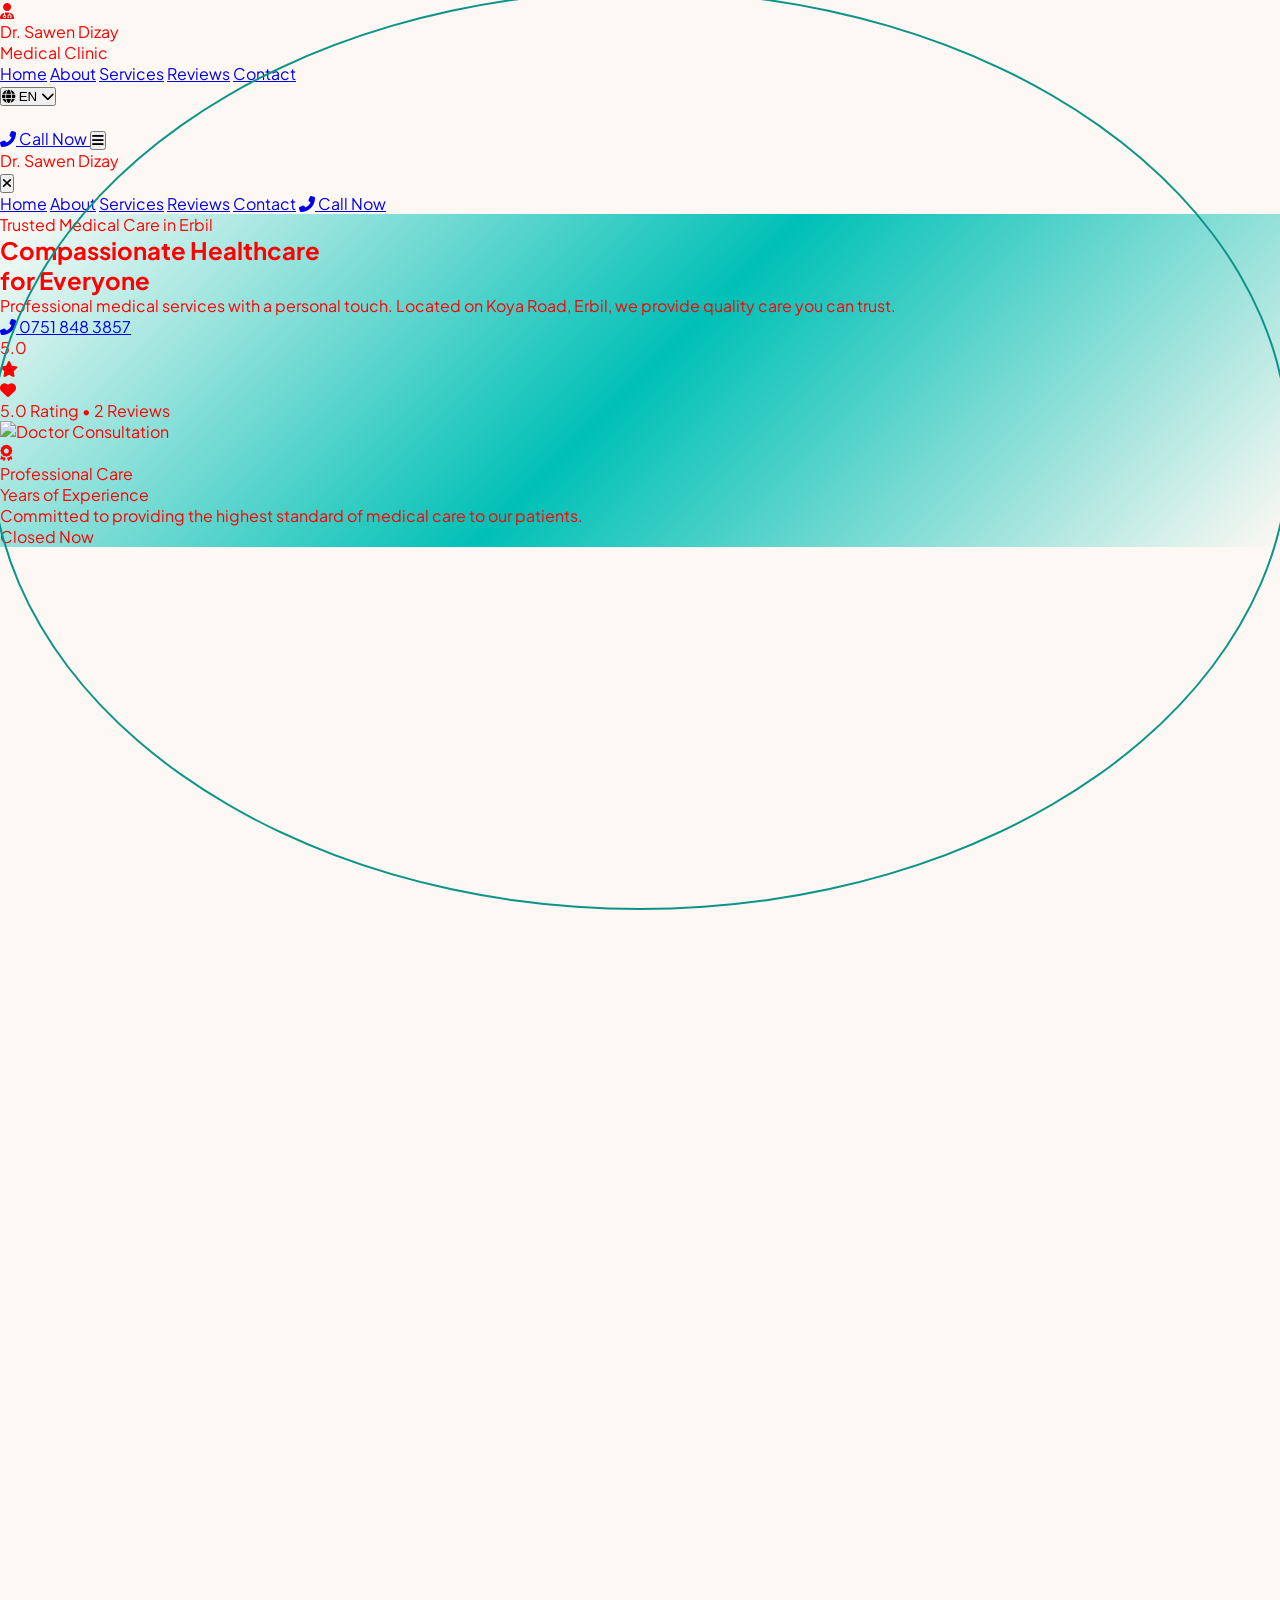
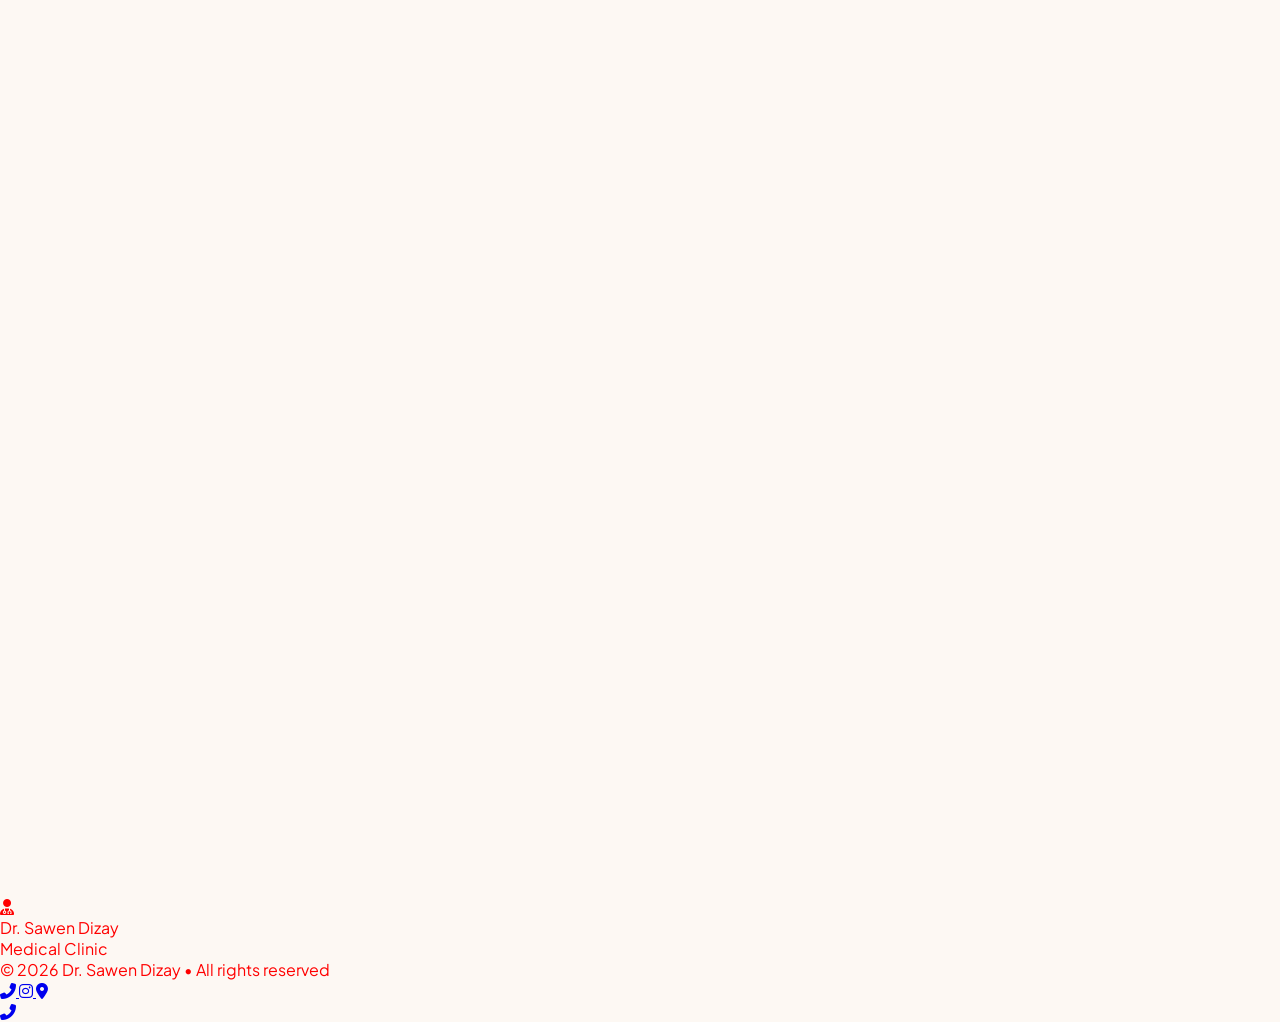
==== index2.html @ c5992f6e "Add files via upload" ====
<!DOCTYPE html>
<html lang="en" dir="ltr">
<head>
    <meta charset="UTF-8">
    <meta name="viewport" content="width=device-width, initial-scale=1.0">
    <title>Dr. Sawen Dizay | Medical Clinic | Erbil</title>
    <link href="https://fonts.googleapis.com/css2?family=Plus+Jakarta+Sans:wght@300;400;500;600;700;800&family=Noto+Kufi+Arabic:wght@400;500;600;700&display=swap" rel="stylesheet">
    <script src="https://cdn.tailwindcss.com"></script>
    <script src="https://cdnjs.cloudflare.com/ajax/libs/gsap/3.12.2/gsap.min.js"></script>
    <script src="https://cdnjs.cloudflare.com/ajax/libs/gsap/3.12.2/ScrollTrigger.min.js"></script>
    <link rel="stylesheet" href="https://cdnjs.cloudflare.com/ajax/libs/font-awesome/6.4.0/css/all.min.css">


    <style>
        :root {
            --primary-teal: #0D9488;
            --soft-cream: #FDF8F3;
            --warm-white: #FFFBF7;
            --deep-charcoal: #ff0000;
            --gentle-gray: #6B7280;
            --accent-gold: #F59E0B;
        }


        * {
            margin: 0;
            padding: 0;
            box-sizing: border-box;
        }


        body {
            font-family: 'Plus Jakarta Sans', sans-serif;
            background: var(--soft-cream);
            color: var(--deep-charcoal);
            overflow-x: hidden;
        }


        body[dir="rtl"] {
            font-family: 'Noto Kufi Arabic', 'Plus Jakarta Sans', sans-serif;
        }


        /* Smooth Scroll */
        html {
            scroll-behavior: smooth;
        }


        /* Custom Selection */
        ::selection {
            background: var(--primary-teal);
            color: white;
        }


        /* Glass Morphism Nav */
        .nav-glass {
            background: rgba(255, 251, 247, 0.85);
            backdrop-filter: blur(20px);
            border-bottom: 1px solid rgba(13, 148, 136, 0.1);
        }


        /* Language Dropdown */
        .lang-dropdown {
            opacity: 0;
            visibility: hidden;
            transform: translateY(-10px);
            transition: all 0.3s ease;
        }


        .lang-dropdown.active {
            opacity: 1;
            visibility: visible;
            transform: translateY(0);
        }


        /* Hero Gradient */
        .hero-gradient {
            background: linear-gradient(135deg, var(--warm-white) 0%, #00c0b6 50%, var(--soft-cream) 100%);
        }


        /* Floating Animation */
        @keyframes float {
            0%, 100% { transform: translateY(0px); }
            50% { transform: translateY(-20px); }
        }


        .float-animation {
            animation: float 6s ease-in-out infinite;
        }


        /* Pulse Ring */
        @keyframes pulse-ring {
            0% { transform: scale(0.8); opacity: 0.5; }
            100% { transform: scale(1.3); opacity: 0; }
        }


        .pulse-ring::before {
            content: '';
            position: absolute;
            inset: -10px;
            border: 2px solid var(--primary-teal);
            border-radius: 50%;
            animation: pulse-ring 2s infinite;
        }


        /* Service Card Hover */
        .service-card {
            transition: all 0.4s cubic-bezier(0.4, 0, 0.2, 1);
        }


        .service-card:hover {
            transform: translateY(-8px);
            box-shadow: 0 20px 40px -15px rgba(13, 148, 136, 0.2);
        }


        .service-card:hover .service-icon {
            transform: scale(1.1) rotate(5deg);
        }


        /* Review Card */
        .review-card {
            background: linear-gradient(145deg, #ffffff 0%, #f9fafb 100%);
            border: 1px solid rgba(13, 148, 136, 0.1);
        }


        /* Button Hover Effects */
        .btn-primary {
            position: relative;
            overflow: hidden;
            transition: all 0.3s ease;
        }


        .btn-primary::after {
            content: '';
            position: absolute;
            top: 50%;
            left: 50%;
            width: 0;
            height: 0;
            background: rgba(255,255,255,0.2);
            border-radius: 50%;
            transform: translate(-50%, -50%);
            transition: width 0.6s, height 0.6s;
        }


        .btn-primary:hover::after {
            width: 300px;
            height: 300px;
        }


        /* Status Indicator */
        .status-open {
            background: #10B981;
            box-shadow: 0 0 0 0 rgba(16, 185, 129, 0.7);
            animation: pulse-green 2s infinite;
        }


        @keyframes pulse-green {
            0% { box-shadow: 0 0 0 0 rgba(16, 185, 129, 0.7); }
            70% { box-shadow: 0 0 0 10px rgba(16, 185, 129, 0); }
            100% { box-shadow: 0 0 0 0 rgba(16, 185, 129, 0); }
        }


        .status-closed {
            background: #EF4444;
            box-shadow: 0 0 0 0 rgba(239, 68, 68, 0.7);
            animation: pulse-red 2s infinite;
        }


        @keyframes pulse-red {
            0% { box-shadow: 0 0 0 0 rgba(239, 68, 68, 0.7); }
            70% { box-shadow: 0 0 0 10px rgba(239, 68, 68, 0); }
            100% { box-shadow: 0 0 0 0 rgba(239, 68, 68, 0); }
        }


        /* Timeline for Hours */
        .hours-row {
            transition: all 0.3s ease;
        }


        .hours-row:hover {
            background: rgba(13, 148, 136, 0.05);
            transform: translateX(5px);
        }


        body[dir="rtl"] .hours-row:hover {
            transform: translateX(-5px);
        }


        /* Scroll Reveal */
        .reveal {
            opacity: 0;
            transform: translateY(30px);
            transition: all 0.8s ease;
        }


        .reveal.active {
            opacity: 1;
            transform: translateY(0);
        }


        /* Custom Scrollbar */
        ::-webkit-scrollbar {
            width: 8px;
        }


        ::-webkit-scrollbar-track {
            background: var(--soft-cream);
        }


        ::-webkit-scrollbar-thumb {
            background: var(--primary-teal);
            border-radius: 4px;
        }


        /* Loading Screen */
        .loader {
            position: fixed;
            inset: 0;
            background: var(--warm-white);
            z-index: 9999;
            display: flex;
            align-items: center;
            justify-content: center;
            flex-direction: column;
        }


        .loader-circle {
            width: 60px;
            height: 60px;
            border: 3px solid rgba(13, 148, 136, 0.2);
            border-top-color: var(--primary-teal);
            border-radius: 50%;
            animation: spin 1s linear infinite;
        }


        @keyframes spin {
            to { transform: rotate(360deg); }
        }


        /* Decorative Elements */
        .blob {
            position: absolute;
            filter: blur(80px);
            opacity: 0.4;
            pointer-events: none;
        }


        /* Map Container */
        .map-container {
            position: relative;
            overflow: hidden;
            border-radius: 24px;
        }


        .map-container::after {
            content: '';
            position: absolute;
            inset: 0;
            border: 2px solid rgba(13, 148, 136, 0.2);
            border-radius: 24px;
            pointer-events: none;
        }
    </style>
</head>
<body class="antialiased">


    <!-- Loading Screen -->
    <div class="loader" id="loader">
        <div class="loader-circle mb-4"></div>
        <div class="text-teal-600 font-semibold tracking-widest text-sm">DR. SAWEN DIZAY</div>
    </div>


    <!-- Navigation -->
    <nav id="navbar" class="fixed w-full z-50 transition-all duration-300 py-4 px-4 sm:px-6 lg:px-12">
        <div class="max-w-7xl mx-auto flex justify-between items-center">
            <!-- Logo -->
            <div class="flex items-center gap-3 cursor-pointer" onclick="window.scrollTo(0,0)">
                <div class="w-12 h-12 bg-gradient-to-br from-teal-500 to-teal-700 rounded-2xl flex items-center justify-center text-white text-xl font-bold shadow-lg">
                    <i class="fas fa-user-md"></i>
                </div>
                <div class="hidden sm:block">
                    <div class="font-bold text-lg leading-tight text-gray-800">Dr. Sawen Dizay</div>
                    <div class="text-xs text-teal-600 font-medium" data-key="specialty">Medical Clinic</div>
                </div>
            </div>


            <!-- Desktop Nav -->
            <div class="hidden lg:flex items-center gap-8">
                <a href="#home" class="nav-link text-sm font-medium text-gray-600 hover:text-teal-600 transition-colors" data-key="nav_home">Home</a>
                <a href="#about" class="nav-link text-sm font-medium text-gray-600 hover:text-teal-600 transition-colors" data-key="nav_about">About</a>
                <a href="#services" class="nav-link text-sm font-medium text-gray-600 hover:text-teal-600 transition-colors" data-key="nav_services">Services</a>
                <a href="#reviews" class="nav-link text-sm font-medium text-gray-600 hover:text-teal-600 transition-colors" data-key="nav_reviews">Reviews</a>
                <a href="#contact" class="nav-link text-sm font-medium text-gray-600 hover:text-teal-600 transition-colors" data-key="nav_contact">Contact</a>
            </div>


            <!-- Right Side -->
            <div class="flex items-center gap-4">
                <!-- Language Selector -->
                <div class="relative">
                    <button onclick="toggleLang()" class="flex items-center gap-2 px-4 py-2 rounded-full bg-white/80 border border-teal-100 hover:border-teal-300 transition-all text-sm font-medium text-gray-700">
                        <i class="fas fa-globe text-teal-600"></i>
                        <span id="current-lang">EN</span>
                        <i class="fas fa-chevron-down text-xs"></i>
                    </button>
                    <div id="lang-dropdown" class="lang-dropdown absolute top-full right-0 mt-2 bg-white rounded-xl shadow-xl border border-teal-100 p-2 min-w-[120px]">
                        <button onclick="changeLanguage('en')" class="w-full text-left px-4 py-2 rounded-lg hover:bg-teal-50 text-sm font-medium transition-colors flex items-center gap-2">
                            <span>🇺🇸</span> English
                        </button>
                        <button onclick="changeLanguage('ku')" class="w-full text-left px-4 py-2 rounded-lg hover:bg-teal-50 text-sm font-medium transition-colors flex items-center gap-2">
                            <span>🇮🇶</span> Kurdî
                        </button>
                        <button onclick="changeLanguage('ar')" class="w-full text-left px-4 py-2 rounded-lg hover:bg-teal-50 text-sm font-medium transition-colors flex items-center gap-2">
                            <span>🇸🇦</span> العربية
                        </button>
                    </div>
                </div>


                <!-- Call Button -->
                <a href="tel:+9647518483857" class="hidden sm:flex items-center gap-2 bg-teal-600 hover:bg-teal-700 text-white px-6 py-3 rounded-full font-semibold text-sm transition-all hover:scale-105 shadow-lg shadow-teal-200">
                    <i class="fas fa-phone-alt"></i>
                    <span data-key="call_now">Call Now</span>
                </a>


                <!-- Mobile Menu Button -->
                <button onclick="toggleMobileMenu()" class="lg:hidden w-10 h-10 flex items-center justify-center text-gray-700">
                    <i class="fas fa-bars text-xl"></i>
                </button>
            </div>
        </div>
    </nav>


    <!-- Mobile Menu -->
    <div id="mobile-menu" class="fixed inset-0 bg-white z-40 transform translate-x-full transition-transform duration-300 lg:hidden">
        <div class="p-6">
            <div class="flex justify-between items-center mb-12">
                <div class="font-bold text-xl text-gray-800">Dr. Sawen Dizay</div>
                <button onclick="toggleMobileMenu()" class="w-10 h-10 flex items-center justify-center">
                    <i class="fas fa-times text-xl"></i>
                </button>
            </div>
            <div class="flex flex-col gap-6">
                <a href="#home" onclick="toggleMobileMenu()" class="text-2xl font-medium text-gray-800" data-key="nav_home">Home</a>
                <a href="#about" onclick="toggleMobileMenu()" class="text-2xl font-medium text-gray-800" data-key="nav_about">About</a>
                <a href="#services" onclick="toggleMobileMenu()" class="text-2xl font-medium text-gray-800" data-key="nav_services">Services</a>
                <a href="#reviews" onclick="toggleMobileMenu()" class="text-2xl font-medium text-gray-800" data-key="nav_reviews">Reviews</a>
                <a href="#contact" onclick="toggleMobileMenu()" class="text-2xl font-medium text-gray-800" data-key="nav_contact">Contact</a>
                <a href="tel:+9647518483857" class="mt-6 bg-teal-600 text-white text-center py-4 rounded-full font-semibold text-lg">
                    <i class="fas fa-phone-alt mr-2"></i>
                    <span data-key="call_now">Call Now</span>
                </a>
            </div>
        </div>
    </div>


    <!-- Hero Section -->
    <section id="home" class="relative min-h-screen flex items-center pt-20 overflow-hidden hero-gradient">
        <!-- Decorative Blobs -->
        <div class="blob w-96 h-96 bg-teal-200 rounded-full top-20 -left-20"></div>
        <div class="blob w-64 h-64 bg-amber-200 rounded-full bottom-20 right-20"></div>


        <div class="max-w-7xl mx-auto px-4 sm:px-6 lg:px-12 w-full relative z-10">
            <div class="grid lg:grid-cols-2 gap-12 items-center">
                <!-- Content -->
                <div class="space-y-8 reveal active">
                    <div class="inline-flex items-center gap-2 px-4 py-2 rounded-full bg-white/80 border border-teal-100 text-teal-700 text-sm font-semibold shadow-sm">
                        <span class="w-2 h-2 rounded-full bg-teal-500 animate-pulse"></span>
                        <span data-key="hero_badge">Trusted Medical Care in Erbil</span>
                    </div>


                    <h1 class="text-5xl sm:text-6xl lg:text-7xl font-bold text-gray-900 leading-[1.1]">
                        <span data-key="hero_title_1">Compassionate</span>
                        <span class="text-transparent bg-clip-text bg-gradient-to-r from-teal-600 to-teal-400" data-key="hero_title_2">Healthcare</span>
                        <br>
                        <span data-key="hero_title_3">for Everyone</span>
                    </h1>


                    <p class="text-lg text-gray-600 max-w-lg leading-relaxed" data-key="hero_desc">
                        Professional medical services with a personal touch. Located on Koya Road, Erbil, we provide quality care you can trust.
                    </p>


                    <div class="flex flex-col sm:flex-row gap-4">
                        <a href="tel:+9647518483857" class="inline-flex items-center justify-center gap-2 bg-white text-teal-700 border-2 border-teal-100 px-8 py-4 rounded-full font-semibold text-lg hover:border-teal-300 hover:bg-teal-50 transition-all">
                            <i class="fas fa-phone-alt"></i>
                            <span>0751 848 3857</span>
                        </a>
                    </div>


                    <!-- Trust Indicators -->
                    <div class="flex items-center gap-6 pt-4">
                        <div class="flex -space-x-3">
                            <div class="w-10 h-10 rounded-full bg-teal-100 border-2 border-white flex items-center justify-center text-teal-600 text-xs font-bold">5.0</div>
                            <div class="w-10 h-10 rounded-full bg-amber-100 border-2 border-white flex items-center justify-center text-amber-600 text-xs"><i class="fas fa-star"></i></div>
                            <div class="w-10 h-10 rounded-full bg-rose-100 border-2 border-white flex items-center justify-center text-rose-600 text-xs"><i class="fas fa-heart"></i></div>
                        </div>
                        <div class="text-sm text-gray-600">
                            <span class="font-bold text-gray-900">5.0 Rating</span>
                            <span data-key="reviews_count">• 2 Reviews</span>
                        </div>
                    </div>
                </div>


                <!-- Image -->
                <div class="relative float-animation reveal active">
                    <div class="relative rounded-3xl overflow-hidden shadow-2xl">
                        <img src=https://698dd18cb7349d44aaf28826.imgix.net/dr-sawen-dizay.jpg alt="Doctor Consultation" class="w-full h-[600px] object-cover">
                        <div class="absolute inset-0 bg-gradient-to-t from-teal-900/20 to-transparent"></div>
                    </div>


                    <!-- Floating Card -->
                    <div class="absolute -bottom-6 -left-6 bg-white p-6 rounded-2xl shadow-xl border border-teal-50 max-w-xs">
                        <div class="flex items-center gap-3 mb-3">
                            <div class="w-12 h-12 rounded-full bg-teal-100 flex items-center justify-center text-teal-600 text-xl">
                                <i class="fas fa-award"></i>
                            </div>
                            <div>
                                <div class="font-bold text-gray-900" data-key="experience_title">Professional Care</div>
                                <div class="text-sm text-gray-500" data-key="experience_subtitle">Years of Experience</div>
                            </div>
                        </div>
                        <div class="text-sm text-gray-600" data-key="experience_desc">
                            Committed to providing the highest standard of medical care to our patients.
                        </div>
                    </div>


                    <!-- Status Badge -->
                    <div class="absolute top-6 right-6 bg-white/90 backdrop-blur px-4 py-2 rounded-full shadow-lg flex items-center gap-2">
                        <div id="hero-status-dot" class="w-3 h-3 rounded-full status-open"></div>
                        <span id="hero-status-text" class="text-sm font-semibold text-gray-700" data-key="status_open">Open Now</span>
                    </div>
                </div>
            </div>
        </div>
    </section>


    <!-- About Section -->
    <section id="about" class="py-24 bg-white relative">
        <div class="max-w-7xl mx-auto px-4 sm:px-6 lg:px-12">
            <div class="grid lg:grid-cols-2 gap-16 items-center">
                <div class="order-2 lg:order-1 reveal">
                    <div class="relative">
                        <div class="absolute -inset-4 bg-gradient-to-r from-teal-100 to-amber-100 rounded-3xl opacity-50"></div>
                        <img src="https://images.unsplash.com/photo-1629909613654-28e377c37b09?w=800&q=80" alt="Medical Clinic" class="relative rounded-3xl shadow-2xl w-full h-[500px] object-cover">


                        <!-- Stats Overlay -->
                        <div class="absolute -bottom-8 -right-8 bg-white p-6 rounded-2xl shadow-xl border border-teal-50">
                            <div class="text-center">
                                <div class="text-4xl font-bold text-teal-600">5.0</div>
                                <div class="flex text-amber-400 text-sm justify-center my-1">
                                    <i class="fas fa-star"></i><i class="fas fa-star"></i><i class="fas fa-star"></i><i class="fas fa-star"></i><i class="fas fa-star"></i>
                                </div>
                                <div class="text-sm text-gray-500" data-key="google_rating">Google Rating</div>
                            </div>
                        </div>
                    </div>
                </div>


                <div class="order-1 lg:order-2 reveal">
                    <span class="text-teal-600 font-bold tracking-widest text-sm uppercase mb-2 block" data-key="about_label">About Us</span>
                    <h2 class="text-4xl lg:text-5xl font-bold text-gray-900 mb-6 leading-tight" data-key="about_title">
                        Dedicated to Your <span class="text-teal-600">Health</span> & Well-being
                    </h2>
                    <p class="text-gray-600 text-lg leading-relaxed mb-6" data-key="about_desc1">
                        Dr. Sawen Dizay Medical Clinic is located on Koya Road in Erbil, providing accessible and professional healthcare services to the local community. Our clinic is designed with patient comfort and care as the top priority.
                    </p>
                    <p class="text-gray-600 text-lg leading-relaxed mb-8" data-key="about_desc2">
                        We believe in building lasting relationships with our patients through compassionate care, clear communication, and medical excellence. Whether you need a routine check-up or specialized consultation, we're here to help.
                    </p>


                    <div class="grid sm:grid-cols-2 gap-6">
                        <div class="flex items-start gap-4">
                            <div class="w-12 h-12 rounded-xl bg-teal-50 flex items-center justify-center text-teal-600 text-xl flex-shrink-0">
                                <i class="fas fa-user-md"></i>
                            </div>
                            <div>
                                <h4 class="font-bold text-gray-900 mb-1" data-key="feature1_title">Expert Care</h4>
                                <p class="text-sm text-gray-600" data-key="feature1_desc">Professional medical attention</p>
                            </div>
                        </div>
                        <div class="flex items-start gap-4">
                            <div class="w-12 h-12 rounded-xl bg-amber-50 flex items-center justify-center text-amber-600 text-xl flex-shrink-0">
                                <i class="fas fa-clock"></i>
                            </div>
                            <div>
                                <h4 class="font-bold text-gray-900 mb-1" data-key="feature2_title">Convenient Hours</h4>
                                <p class="text-sm text-gray-600" data-key="feature2_desc">Open 6 days a week</p>
                            </div>
                        </div>
                        <div class="flex items-start gap-4">
                            <div class="w-12 h-12 rounded-xl bg-rose-50 flex items-center justify-center text-rose-600 text-xl flex-shrink-0">
                                <i class="fas fa-heart"></i>
                            </div>
                            <div>
                                <h4 class="font-bold text-gray-900 mb-1" data-key="feature3_title">Patient First</h4>
                                <p class="text-sm text-gray-600" data-key="feature3_desc">Your health is our priority</p>
                            </div>
                        </div>
                        <div class="flex items-start gap-4">
                            <div class="w-12 h-12 rounded-xl bg-indigo-50 flex items-center justify-center text-indigo-600 text-xl flex-shrink-0">
                                <i class="fas fa-map-marker-alt"></i>
                            </div>
                            <div>
                                <h4 class="font-bold text-gray-900 mb-1" data-key="feature4_title">Easy to Find</h4>
                                <p class="text-sm text-gray-600" data-key="feature4_desc">Koya Road, Erbil</p>
                            </div>
                        </div>
                    </div>
                </div>
            </div>
        </div>
    </section>


    <!-- Services Section -->
    <section id="services" class="py-24 bg-gradient-to-b from-white to-teal-50/30">
        <div class="max-w-7xl mx-auto px-4 sm:px-6 lg:px-12">
            <div class="text-center max-w-3xl mx-auto mb-16 reveal">
                <span class="text-teal-600 font-bold tracking-widest text-sm uppercase mb-2 block" data-key="services_label">Our Services</span>
                <h2 class="text-4xl lg:text-5xl font-bold text-gray-900 mb-4" data-key="services_title">Comprehensive Medical Care</h2>
                <p class="text-gray-600 text-lg" data-key="services_desc">
                    We offer a range of medical services to address your health needs with professionalism and care.
                </p>
            </div>


            <div class="grid md:grid-cols-2 lg:grid-cols-3 gap-8">
                <!-- Service 1 -->
                <div class="service-card bg-white p-8 rounded-3xl shadow-lg border border-gray-100 reveal">
                    <div class="service-icon w-16 h-16 rounded-2xl bg-gradient-to-br from-teal-400 to-teal-600 flex items-center justify-center text-white text-2xl mb-6 transition-transform duration-300">
                        <i class="fas fa-stethoscope"></i>
                    </div>
                    <h3 class="text-xl font-bold text-gray-900 mb-3" data-key="service1_title">General Consultation</h3>
                    <p class="text-gray-600 leading-relaxed" data-key="service1_desc">
                        Comprehensive health assessments and medical consultations for all age groups.
                    </p>
                </div>


                <!-- Service 2 -->
                <div class="service-card bg-white p-8 rounded-3xl shadow-lg border border-gray-100 reveal">
                    <div class="service-icon w-16 h-16 rounded-2xl bg-gradient-to-br from-amber-400 to-amber-600 flex items-center justify-center text-white text-2xl mb-6 transition-transform duration-300">
                        <i class="fas fa-heartbeat"></i>
                    </div>
                    <h3 class="text-xl font-bold text-gray-900 mb-3" data-key="service2_title">Health Checkups</h3>
                    <p class="text-gray-600 leading-relaxed" data-key="service2_desc">
                        Regular health screenings and preventive care to keep you in optimal condition.
                    </p>
                </div>


                <!-- Service 3 -->
                <div class="service-card bg-white p-8 rounded-3xl shadow-lg border border-gray-100 reveal">
                    <div class="service-icon w-16 h-16 rounded-2xl bg-gradient-to-br from-rose-400 to-rose-600 flex items-center justify-center text-white text-2xl mb-6 transition-transform duration-300">
                        <i class="fas fa-file-medical"></i>
                    </div>
                    <h3 class="text-xl font-bold text-gray-900 mb-3" data-key="service3_title">Medical Reports</h3>
                    <p class="text-gray-600 leading-relaxed" data-key="service3_desc">
                        Detailed medical documentation and health reports for your records.
                    </p>
                </div>


                <!-- Service 4 -->
                <div class="service-card bg-white p-8 rounded-3xl shadow-lg border border-gray-100 reveal">
                    <div class="service-icon w-16 h-16 rounded-2xl bg-gradient-to-br from-indigo-400 to-indigo-600 flex items-center justify-center text-white text-2xl mb-6 transition-transform duration-300">
                        <i class="fas fa-pills"></i>
                    </div>
                    <h3 class="text-xl font-bold text-gray-900 mb-3" data-key="service4_title">Treatment Plans</h3>
                    <p class="text-gray-600 leading-relaxed" data-key="service4_desc">
                        Personalized treatment strategies tailored to your specific health needs.
                    </p>
                </div>


                <!-- Service 5 -->
                <div class="service-card bg-white p-8 rounded-3xl shadow-lg border border-gray-100 reveal">
                    <div class="service-icon w-16 h-16 rounded-2xl bg-gradient-to-br from-emerald-400 to-emerald-600 flex items-center justify-center text-white text-2xl mb-6 transition-transform duration-300">
                        <i class="fas fa-ambulance"></i>
                    </div>
                    <h3 class="text-xl font-bold text-gray-900 mb-3" data-key="service5_title">Urgent Care</h3>
                    <p class="text-gray-600 leading-relaxed" data-key="service5_desc">
                        Prompt attention for non-emergency medical situations requiring immediate care.
                    </p>
                </div>


                <!-- Service 6 -->
                <div class="service-card bg-white p-8 rounded-3xl shadow-lg border border-gray-100 reveal">
                    <div class="service-icon w-16 h-16 rounded-2xl bg-gradient-to-br from-cyan-400 to-cyan-600 flex items-center justify-center text-white text-2xl mb-6 transition-transform duration-300">
                        <i class="fas fa-user-check"></i>
                    </div>
                    <h3 class="text-xl font-bold text-gray-900 mb-3" data-key="service6_title">Follow-up Care</h3>
                    <p class="text-gray-600 leading-relaxed" data-key="service6_desc">
                        Continuous monitoring and support throughout your recovery journey.
                    </p>
                </div>
            </div>
        </div>
    </section>


    <!-- Reviews Section -->
    <section id="reviews" class="py-24 bg-white relative overflow-hidden">
        <div class="absolute top-0 left-0 w-full h-32 bg-gradient-to-b from-teal-50/30 to-transparent"></div>


        <div class="max-w-7xl mx-auto px-4 sm:px-6 lg:px-12 relative z-10">
            <div class="text-center max-w-3xl mx-auto mb-16 reveal">
                <span class="text-teal-600 font-bold tracking-widest text-sm uppercase mb-2 block" data-key="reviews_label">Testimonials</span>
                <h2 class="text-4xl lg:text-5xl font-bold text-gray-900 mb-4" data-key="reviews_title">What Patients Say</h2>
                <p class="text-gray-600 text-lg" data-key="reviews_desc">
                    Real reviews from our valued patients. Your trust is our greatest achievement.
                </p>
            </div>


            <div class="grid md:grid-cols-2 gap-8 max-w-4xl mx-auto">
                <!-- Review 1 -->
                <div class="review-card p-8 rounded-3xl reveal">
                    <div class="flex text-amber-400 text-lg mb-4">
                        <i class="fas fa-star"></i><i class="fas fa-star"></i><i class="fas fa-star"></i><i class="fas fa-star"></i><i class="fas fa-star"></i>
                    </div>
                    <p class="text-gray-700 text-lg leading-relaxed mb-6 italic">
                        "A very good and nice doctor. The clinic is a very nice place. Very nice service."
                    </p>
                    <div class="flex items-center gap-4">
                        <div class="w-12 h-12 rounded-full bg-gradient-to-br from-teal-400 to-teal-600 flex items-center justify-center text-white font-bold">
                            KD
                        </div>
                        <div>
                            <div class="font-bold text-gray-900">Khdir Daro</div>
                            <div class="text-sm text-gray-500">8 months ago</div>
                        </div>
                    </div>
                </div>


                <!-- Review 2 -->
                <div class="review-card p-8 rounded-3xl reveal">
                    <div class="flex text-amber-400 text-lg mb-4">
                        <i class="fas fa-star"></i><i class="fas fa-star"></i><i class="fas fa-star"></i><i class="fas fa-star"></i><i class="fas fa-star"></i>
                    </div>
                    <p class="text-gray-700 text-lg leading-relaxed mb-6 italic">
                        "Excellent medical care and professional service. Highly recommended for anyone seeking quality healthcare in Erbil."
                    </p>
                    <div class="flex items-center gap-4">
                        <div class="w-12 h-12 rounded-full bg-gradient-to-br from-amber-400 to-amber-600 flex items-center justify-center text-white font-bold">
                            LK
                        </div>
                        <div>
                            <div class="font-bold text-gray-900">Lawen Kamaran</div>
                            <div class="text-sm text-gray-500">Local Guide • 1 year ago</div>
                        </div>
                    </div>
                </div>
            </div>
        </div>
    </section>  


    <!-- Contact Section -->
    <section id="contact" class="py-24 bg-gradient-to-b from-white to-teal-50/30">
        <div class="max-w-7xl mx-auto px-4 sm:px-6 lg:px-12">
            <div class="grid lg:grid-cols-2 gap-16">
                <!-- Contact Info -->
                <div class="reveal">
                    <span class="text-teal-600 font-bold tracking-widest text-sm uppercase mb-2 block" data-key="contact_label">Contact Us</span>
                    <h2 class="text-4xl lg:text-5xl font-bold text-gray-900 mb-6" data-key="contact_title">Visit Our Clinic</h2>
                    <p class="text-gray-600 text-lg mb-8" data-key="contact_desc">
                        We're here to help. Reach out to schedule an appointment or visit us directly at our clinic on Koya Road.
                    </p>


                    <div class="space-y-6">
                        <!-- Address -->
                        <div class="flex items-start gap-4 p-4 rounded-2xl bg-white shadow-sm border border-gray-100 hover:shadow-md transition-shadow">
                            <div class="w-14 h-14 rounded-xl bg-teal-50 flex items-center justify-center text-teal-600 text-xl flex-shrink-0">
                                <i class="fas fa-map-marker-alt"></i>
                            </div>
                            <div>
                                <h4 class="font-bold text-gray-900 mb-1" data-key="address_title">Address</h4>
                                <p class="text-gray-600">52RH+JGQ, Koya Rd, Erbil, Erbil Governorate</p>
                                <a href="https://maps.app.goo.gl/1FMUkf96R9fbXAS47" target="_blank" class="text-teal-600 text-sm font-semibold mt-1 inline-flex items-center gap-1 hover:underline">
                                    <span data-key="get_directions">Get Directions</span>
                                    <i class="fas fa-external-link-alt text-xs"></i>
                                </a>
                            </div>
                        </div>


                        <!-- Phone -->
                        <div class="flex items-start gap-4 p-4 rounded-2xl bg-white shadow-sm border border-gray-100 hover:shadow-md transition-shadow">
                            <div class="w-14 h-14 rounded-xl bg-amber-50 flex items-center justify-center text-amber-600 text-xl flex-shrink-0">
                                <i class="fas fa-phone-alt"></i>
                            </div>
                            <div>
                                <h4 class="font-bold text-gray-900 mb-1" data-key="phone_title">Phone</h4>
                                <a href="tel:+9647518483857" class="text-2xl font-bold text-gray-800 hover:text-teal-600 transition-colors">0751 848 3857</a>
                                <p class="text-gray-500 text-sm mt-1" data-key="call_anytime">Call to book appointment</p>
                            </div>
                        </div>


                        <!-- Hours -->
                        <div class="flex items-start gap-4 p-4 rounded-2xl bg-white shadow-sm border border-gray-100 hover:shadow-md transition-shadow">
                            <div class="w-14 h-14 rounded-xl bg-rose-50 flex items-center justify-center text-rose-600 text-xl flex-shrink-0">
                                <i class="fas fa-clock"></i>
                            </div>
                            <div class="flex-1">
                                <h4 class="font-bold text-gray-900 mb-3" data-key="hours_title">Opening Hours</h4>
                                <div class="space-y-2 text-sm">
                                    <div class="hours-row flex justify-between py-2 px-3 rounded-lg">
                                        <span class="text-gray-600" data-key="day_wed">Wednesday</span>
                                        <span class="font-semibold text-gray-900">2 PM - 8 PM</span>
                                    </div>
                                    <div class="hours-row flex justify-between py-2 px-3 rounded-lg">
                                        <span class="text-gray-600" data-key="day_thu">Thursday</span>
                                        <span class="font-semibold text-red-500" data-key="closed">Closed</span>
                                    </div>
                                    <div class="hours-row flex justify-between py-2 px-3 rounded-lg">
                                        <span class="text-gray-600" data-key="day_fri">Friday</span>
                                        <span class="font-semibold text-red-500" data-key="closed">Closed</span>
                                    </div>
                                    <div class="hours-row flex justify-between py-2 px-3 rounded-lg bg-teal-50/50 border border-teal-100">
                                        <span class="text-teal-700 font-medium" data-key="day_sat">Saturday</span>
                                        <span class="font-bold text-teal-700">2 PM - 8:30 PM</span>
                                    </div>
                                    <div class="hours-row flex justify-between py-2 px-3 rounded-lg">
                                        <span class="text-gray-600" data-key="day_sun">Sunday</span>
                                        <span class="font-semibold text-gray-900">2 PM - 8 PM</span>
                                    </div>
                                    <div class="hours-row flex justify-between py-2 px-3 rounded-lg">
                                        <span class="text-gray-600" data-key="day_mon">Monday</span>
                                        <span class="font-semibold text-gray-900">2 PM - 8 PM</span>
                                    </div>
                                    <div class="hours-row flex justify-between py-2 px-3 rounded-lg">
                                        <span class="text-gray-600" data-key="day_tue">Tuesday</span>
                                        <span class="font-semibold text-gray-900">2 PM - 8 PM</span>
                                    </div>
                                </div>
                            </div>
                        </div>


                        <!-- Instagram -->
                        <a href="https://www.instagram.com/dr.sawen_dizay/?hl=en" target="_blank" class="flex items-center gap-4 p-4 rounded-2xl bg-gradient-to-r from-purple-50 to-pink-50 border border-purple-100 hover:shadow-md transition-shadow group">
                            <div class="w-14 h-14 rounded-xl bg-gradient-to-br from-purple-500 to-pink-500 flex items-center justify-center text-white text-xl flex-shrink-0 group-hover:scale-110 transition-transform">
                                <i class="fab fa-instagram"></i>
                            </div>
                            <div>
                                <h4 class="font-bold text-gray-900 mb-1" data-key="follow_us">Follow Us</h4>
                                <p class="text-gray-600 text-sm">@dr.sawendizay</p>
                            </div>
                        </a>
                    </div>
                </div>


                <!-- Map -->
                <div class="reveal">
                    <div class="map-container h-full min-h-[400px] bg-gray-100 relative">
                        <iframe 
                            src="https://www.google.com/maps/embed?pb=!1m18!1m12!1m3!1d3213.1234567890123!2d44.0123456789!3d36.1234567890!2m3!1f0!2f0!3f0!3m2!1i1024!2i768!4f13.1!3m3!1m2!1s0x0%3A0x0!2zMzbCsDA3JzI0LjQiTiA0NMKwMDAnNDQuNCJF!5e0!3m2!1sen!2siq!4v1234567890123!5m2!1sen!2siq" 
                            width="100%" 
                            height="100%" 
                            style="border:0; filter: grayscale(20%) contrast(1.1);" 
                            allowfullscreen="" 
                            loading="lazy" 
                            referrerpolicy="no-referrer-when-downgrade"
                            class="absolute inset-0">
                        </iframe>


                        <!-- Map Overlay Card -->
                        <div class="absolute bottom-6 left-6 right-6 bg-white/95 backdrop-blur p-4 rounded-2xl shadow-lg border border-teal-100">
                            <div class="flex items-center gap-3">
                                <div class="w-10 h-10 rounded-full bg-teal-100 flex items-center justify-center text-teal-600">
                                    <i class="fas fa-map-pin"></i>
                                </div>
                                <div>
                                    <div class="font-bold text-gray-900 text-sm">Dr. Sawen Dizay Clinic</div>
                                    <div class="text-xs text-gray-500">Koya Road, Erbil</div>
                                </div>
                                <a href="https://maps.app.goo.gl/1FMUkf96R9fbXAS47" target="_blank" class="ml-auto bg-teal-600 text-white px-4 py-2 rounded-full text-sm font-semibold hover:bg-teal-700 transition-colors">
                                    <i class="fas fa-directions mr-1"></i>
                                    <span class="hidden sm:inline" data-key="navigate">Navigate</span>
                                </a>
                            </div>
                        </div>
                    </div>
                </div>
            </div>
        </div>
    </section>


    <!-- Footer -->
    <footer class="bg-gray-900 text-white py-12">
        <div class="max-w-7xl mx-auto px-4 sm:px-6 lg:px-12">
            <div class="flex flex-col md:flex-row justify-between items-center gap-6">
                <div class="flex items-center gap-3">
                    <div class="w-10 h-10 bg-gradient-to-br from-teal-400 to-teal-600 rounded-xl flex items-center justify-center text-white">
                        <i class="fas fa-user-md"></i>
                    </div>
                    <div>
                        <div class="font-bold text-lg">Dr. Sawen Dizay</div>
                        <div class="text-xs text-gray-400" data-key="footer_tagline">Medical Clinic</div>
                    </div>
                </div>


                <div class="flex items-center gap-6 text-sm text-gray-400">
                    <span>© 2026 Dr. Sawen Dizay</span>
                    <span class="hidden sm:inline">•</span>
                    <span class="hidden sm:inline" data-key="rights">All rights reserved</span>
                </div>


                <div class="flex items-center gap-4">
                    <a href="tel:+9647518483857" class="w-10 h-10 rounded-full bg-white/10 flex items-center justify-center hover:bg-teal-600 transition-colors">
                        <i class="fas fa-phone-alt"></i>
                    </a>
                    <a href="https://www.instagram.com/dr.sawen_dizay/?hl=en" target="_blank" class="w-10 h-10 rounded-full bg-white/10 flex items-center justify-center hover:bg-pink-600 transition-colors">
                        <i class="fab fa-instagram"></i>
                    </a>
                    <a href="https://maps.app.goo.gl/1FMUkf96R9fbXAS47" target="_blank" class="w-10 h-10 rounded-full bg-white/10 flex items-center justify-center hover:bg-green-600 transition-colors">
                        <i class="fas fa-map-marker-alt"></i>
                    </a>
                </div>
            </div>
        </div>
    </footer>


    <!-- Sticky Call Button (Mobile) -->
    <a href="tel:+9647518483857" class="fixed bottom-6 right-6 w-14 h-14 bg-teal-600 text-white rounded-full shadow-2xl flex items-center justify-center text-xl z-40 lg:hidden hover:scale-110 transition-transform pulse-ring">
        <i class="fas fa-phone-alt"></i>
    </a>


    <script>
        // Translations
        const translations = {
            en: {
                specialty: "Medical Clinic",
                nav_home: "Home",
                nav_about: "About",
                nav_services: "Services",
                nav_reviews: "Reviews",
                nav_contact: "Contact",
                call_now: "Call Now",
                hero_badge: "Trusted Medical Care in Erbil",
                hero_title_1: "Compassionate",
                hero_title_2: "Healthcare",
                hero_title_3: "for Everyone",
                hero_desc: "Professional medical services with a personal touch. Located on Koya Road, Erbil, we provide quality care you can trust.",
                book_appointment: "Book Appointment",
                reviews_count: "• 2 Reviews",
                status_open: "Open Now",
                status_closed: "Closed Now",
                about_label: "About Us",
                about_title: "Dedicated to Your Health & Well-being",
                about_desc1: "Dr. Sawen Dizay Medical Clinic is located on Koya Road in Erbil, providing accessible and professional healthcare services to the local community. Our clinic is designed with patient comfort and care as the top priority.",
                about_desc2: "We believe in building lasting relationships with our patients through compassionate care, clear communication, and medical excellence. Whether you need a routine check-up or specialized consultation, we're here to help.",
                experience_title: "Professional Care",
                experience_subtitle: "Years of Experience",
                experience_desc: "Committed to providing the highest standard of medical care to our patients.",
                feature1_title: "Expert Care",
                feature1_desc: "Professional medical attention",
                feature2_title: "Convenient Hours",
                feature2_desc: "Open 6 days a week",
                feature3_title: "Patient First",
                feature3_desc: "Your health is our priority",
                feature4_title: "Easy to Find",
                feature4_desc: "Koya Road, Erbil",
                services_label: "Our Services",
                services_title: "Comprehensive Medical Care",
                services_desc: "We offer a range of medical services to address your health needs with professionalism and care.",
                service1_title: "General Consultation",
                service1_desc: "Comprehensive health assessments and medical consultations for all age groups.",
                service2_title: "Health Checkups",
                service2_desc: "Regular health screenings and preventive care to keep you in optimal condition.",
                service3_title: "Medical Reports",
                service3_desc: "Detailed medical documentation and health reports for your records.",
                service4_title: "Treatment Plans",
                service4_desc: "Personalized treatment strategies tailored to your specific health needs.",
                service5_title: "Urgent Care",
                service5_desc: "Prompt attention for non-emergency medical situations requiring immediate care.",
                service6_title: "Follow-up Care",
                service6_desc: "Continuous monitoring and support throughout your recovery journey.",
                reviews_label: "Testimonials",
                reviews_title: "What Patients Say",
                reviews_desc: "Real reviews from our valued patients. Your trust is our greatest achievement.",
                view_reviews: "View All Reviews on Google",
                contact_label: "Contact Us",
                contact_title: "Visit Our Clinic",
                contact_desc: "We're here to help. Reach out to schedule an appointment or visit us directly at our clinic on Koya Road.",
                address_title: "Address",
                get_directions: "Get Directions",
                phone_title: "Phone",
                call_anytime: "Call to book appointment",
                hours_title: "Opening Hours",
                day_wed: "Wednesday",
                day_thu: "Thursday",
                day_fri: "Friday",
                day_sat: "Saturday",
                day_sun: "Sunday",
                day_mon: "Monday",
                day_tue: "Tuesday",
                closed: "Closed",
                follow_us: "Follow Us",
                navigate: "Navigate",
                footer_tagline: "Medical Clinic",
                rights: "All rights reserved",
                google_rating: "Google Rating"
            },
            ku: {
                specialty: "نەخۆشخانەی پزیشکی",
                nav_home: "سەرەکی",
                nav_about: "دەربارە",
                nav_services: "خزمەتگوزاریەکان",
                nav_reviews: "بۆچوونەکان",
                nav_contact: "پەیوەندی",
                call_now: "پەیوەندی بکە",
                hero_badge: "چاودێری پزیشکی متمانەپێکراو لە هەولێر",
                hero_title_1: "چاودێری",
                hero_title_2: "تەندروستی",
                hero_title_3: "بەسۆز",
                hero_desc: "خزمەتگوزاری پزیشکی پیشەگەرانە بە چێژێکی کەسی. لە ڕێی کۆیە، هەولێر، ئێمە چاودێرییەکی باش دابین دەکەین کە بتوانێت متمانە پێ بکرێت.",
                book_appointment: "کات دیاری بکە",
                reviews_count: "• ٢ بۆچوون",
                status_open: "کراوەیە",
                status_closed: "داخراوە",
                about_label: "دەربارەی ئێمە",
                about_title: "تایبەت بە تەندروستی و باشیی ئێوە",
                about_desc1: "نەخۆشخانەی پزیشکی دکتۆر ساوێن دیزای لە ڕێی کۆیە لە هەولێر، خزمەتگوزاری تەندروستی پیشەگەرانە و لەبەردەست بۆ کۆمەڵگەی ناوخۆ دابین دەکات.",
                about_desc2: "ئێمە باوەڕمان وایە پەیوەندی بەردەوام لەگەڵ نەخۆشەکانمان دروست بکەین بە ڕێگەی چاودێری بەسۆز، پەیوەندی ڕوون، و نایابی پزیشکی.",
                experience_title: "چاودێری پیشەگەرانە",
                experience_subtitle: "ساڵانێک ئەزموون",
                experience_desc: "تایبەت بە دابینکردن بەرزترین ئاستی چاودێری پزیشکی بۆ نەخۆشەکانمان.",
                feature1_title: "چاودێری شارەزا",
                feature1_desc: "تێبینی پزیشکی پیشەگەرانە",
                feature2_title: "کاتێکی گونجاو",
                feature2_desc: "٦ ڕۆژ لە هەفتە کراوەیە",
                feature3_title: "نەخۆش لە پێشینە",
                feature3_desc: "تەندروستی ئێوە ئەولەویەتی ئێمەیە",
                feature4_title: "ئاسانە بدۆزیتەوە",
                feature4_desc: "ڕێی کۆیە، هەولێر",
                services_label: "خزمەتگوزاریەکانمان",
                services_title: "چاودێری پزیشکی گشتگیر",
                services_desc: "ئێمە کۆمەڵێک خزمەتگوزاری پزیشکی پێشکەش دەکەین بۆ چارەسەری پێداویستیەکانی تەندروستی ئێوە بە پیشەگەری و چاودێری.",
                service1_title: "ئامادەکردنی گشتی",
                service1_desc: "هەڵسەنگاندنی تەندروستی گشتگیر و ئامادەکردنی پزیشکی بۆ هەموو توێژەکانی تەمەن.",
                service2_title: "پشکنینی تەندروستی",
                service2_desc: "پشکنینی تەندروستی بەردەوام و چاودێری پێشگیری بۆ پاراستنی ئێوە لە باشترین حاڵەت.",
                service3_title: "ڕاپۆرتی پزیشکی",
                service3_desc: "بەڵگەنامەی پزیشکی ورد و ڕاپۆرتی تەندروستی بۆ تۆمارەکانی ئێوە.",
                service4_title: "پلانی چارەسەر",
                service4_desc: "ستراتیژی چارەسەری تایبەت بە پێداویستیەکانی تایبەتی تەندروستی ئێوە.",
                service5_title: "چاودێری فریاگوزاری",
                service5_desc: "تێبینی خێرا بۆ دۆخی پزیشکی نا-فریاگوزاری کە پێویستیان بە چاودێری فوری هەیە.",
                service6_title: "چاودێری دوای چارەسەر",
                service6_desc: "چاودێری بەردەوام و پشتگیری لە ماوەی گەڕانەوەی ئێوە.",
                reviews_label: "بۆچوونەکان",
                reviews_title: "نەخۆشەکان چی دەڵێن",
                reviews_desc: "بۆچوونی ڕاستەقینە لە نەخۆشە بەهایدارەکانمان. متمانەی ئێوە گەورەترین سەرکەوتنمانە.",
                view_reviews: "هەموو بۆچوونەکان ببینە لە گووگڵ",
                contact_label: "پەیوەندیمان پێوە بکە",
                contact_title: "سەردانی نەخۆشخانەکەمان بکە",
                contact_desc: "ئێمە ئێرەیین بۆ یارمەتیدان. پەیوەندی بکە بۆ دیاریکردنی کات یان سەردانی نەخۆشخانەکەمان بکە لە ڕێی کۆیە.",
                address_title: "ناونیشان",
                get_directions: "ڕێنمایی وەرگرە",
                phone_title: "تەلەفۆن",
                call_anytime: "پەیوەندی بکە بۆ دیاریکردنی کات",
                hours_title: "کاتەکانی کردنەوە",
                day_wed: "چوارشەممە",
                day_thu: "پێنجشەممە",
                day_fri: "هەینی",
                day_sat: "شەممە",
                day_sun: "یەکشەممە",
                day_mon: "دووشەممە",
                day_tue: "سێشەممە",
                closed: "داخراوە",
                follow_us: "شوێنمان بکەوە",
                navigate: "ڕێنمایی",
                footer_tagline: "نەخۆشخانەی پزیشکی",
                rights: "هەموو مافەکان پارێزراون",
                google_rating: "هەڵسەنگاندنی گووگڵ"
            },
            ar: {
                specialty: "عيادة طبية",
                nav_home: "الرئيسية",
                nav_about: "من نحن",
                nav_services: "الخدمات",
                nav_reviews: "الآراء",
                nav_contact: "اتصل بنا",
                call_now: "اتصل الآن",
                hero_badge: "رعاية طبية موثوقة في أربيل",
                hero_title_1: "رعاية",
                hero_title_2: "صحية",
                hero_title_3: "متميزة",
                hero_desc: "خدمات طبية احترافية بلمسة شخصية. تقع في طريق كويا، أربيل، نقدم رعاية عالية الجودة يمكنك الوثوق بها.",
                book_appointment: "حجز موعد",
                reviews_count: "• ٢ مراجعة",
                status_open: "مفتوح الآن",
                status_closed: "مغلق الآن",
                about_label: "من نحن",
                about_title: "مكرسون لصحتك ورفاهيتك",
                about_desc1: "تقع عيادة الدكتورة ساوين ديزاي في طريق كويا في أربيل، وتقدم خدمات رعاية صحية احترافية ومتاحة للمجتمع المحلي.",
                about_desc2: "نؤمن ببناء علاقات دائمة مع مرضانا من خلال الرعاية المشفقة، والتواصل الواضح، والتميز الطبي. سواء كنت بحاجة إلى فحص روتيني أو استشارة متخصصة، نحن هنا للمساعدة.",
                experience_title: "رعاية احترافية",
                experience_subtitle: "سنوات من الخبرة",
                experience_desc: "ملتزمون بتقديم أعلى معايير الرعاية الطبية لمرضانا.",
                feature1_title: "رعاية خبيرة",
                feature1_desc: "اهتمام طبي احترافي",
                feature2_title: "ساعات مناسبة",
                feature2_desc: "مفتوح ٦ أيام في الأسبوع",
                feature3_title: "المريض أولاً",
                feature3_desc: "صحتك هي أولويتنا",
                feature4_title: "سهل الوصول",
                feature4_desc: "طريق كويا، أربيل",
                services_label: "خدماتنا",
                services_title: "رعاية طبية شاملة",
                services_desc: "نقدم مجموعة من الخدمات الطبية لتلبية احتياجاتك الصحية باحترافية ورعاية.",
                service1_title: "استشارة عامة",
                service1_desc: "تقييمات صحية شاملة واستشارات طبية لجميع الفئات العمرية.",
                service2_title: "فحوصات صحية",
                service2_desc: "فحوصات صحية منتظمة ورعاية وقائية للحفاظ على حالتك المثلى.",
                service3_title: "تقارير طبية",
                service3_desc: "توثيق طبي مفصل وتقارير صحية لسجلاتك.",
                service4_title: "خطط علاج",
                service4_desc: "استراتيجيات علاج مخصصة حسب احتياجاتك الصحية الخاصة.",
                service5_title: "رعاية عاجلة",
                service5_desc: "اهتمام فوري لحالات طبية غير طارئة تتطلب رعاية فورية.",
                service6_title: "متابعة العلاج",
                service6_desc: "مراقبة مستمرة ودعم طوال رحلة شفائك.",
                reviews_label: "الشهادات",
                reviews_title: "ماذا يقول المرضى",
                reviews_desc: "آراء حقيقية من مرضانا الكرام. ثقتكم هي أعظم إنجاز لنا.",
                view_reviews: "عرض جميع المراجعات على جوجل",
                contact_label: "اتصل بنا",
                contact_title: "زيارة عيادتنا",
                contact_desc: "نحن هنا للمساعدة. تواصل معنا لتحديد موعد أو قم بزيارتنا مباشرة في عيادتنا على طريق كويا.",
                address_title: "العنوان",
                get_directions: "احصل على الاتجاهات",
                phone_title: "الهاتف",
                call_anytime: "اتصل لحجز موعد",
                hours_title: "ساعات العمل",
                day_wed: "الأربعاء",
                day_thu: "الخميس",
                day_fri: "الجمعة",
                day_sat: "السبت",
                day_sun: "الأحد",
                day_mon: "الاثنين",
                day_tue: "الثلاثاء",
                closed: "مغلق",
                follow_us: "تابعنا",
                navigate: "التنقل",
                footer_tagline: "عيادة طبية",
                rights: "جميع الحقوق محفوظة",
                google_rating: "تقييم جوجل"
            }
        };


        let currentLang = 'en';


        // Initialize
        document.addEventListener('DOMContentLoaded', () => {
            // Remove loader
            setTimeout(() => {
                gsap.to('#loader', {
                    opacity: 0,
                    duration: 0.5,
                    onComplete: () => {
                        document.getElementById('loader').style.display = 'none';
                    }
                });
            }, 1000);


            // Check open status
            checkOpenStatus();


            // Scroll animations
            initScrollAnimations();


            // Navbar scroll effect
            window.addEventListener('scroll', handleNavScroll);
        });


        function toggleLang() {
            document.getElementById('lang-dropdown').classList.toggle('active');
        }


        function changeLanguage(lang) {
            currentLang = lang;
            document.getElementById('current-lang').textContent = lang.toUpperCase();
            document.getElementById('lang-dropdown').classList.remove('active');


            // Update text content
            document.querySelectorAll('[data-key]').forEach(el => {
                const key = el.getAttribute('data-key');
                if(translations[lang][key]) {
                    el.textContent = translations[lang][key];
                }
            });


            // Update RTL
            if(lang === 'ar' || lang === 'ku') {
                document.body.setAttribute('dir', 'rtl');
                document.body.classList.add('font-arabic');
            } else {
                document.body.setAttribute('dir', 'ltr');
                document.body.classList.remove('font-arabic');
            }


            // Re-check status with new language
            checkOpenStatus();
        }


        function checkOpenStatus() {
            const now = new Date();
            const day = now.getDay(); // 0=Sun, 4=Thu, 5=Fri, 6=Sat
            const hour = now.getHours();


            let isOpen = false;


            // Thursday (4) and Friday (5) closed
            if(day === 4 || day === 5) {
                isOpen = false;
            } else if(day === 6) { // Saturday 2 PM - 8:30 PM (14:00 - 20:30)
                isOpen = hour >= 14 && hour < 20;
            } else { // Sun, Mon, Tue, Wed 2 PM - 8 PM (14:00 - 20:00)
                isOpen = hour >= 14 && hour < 20;
            }


            const statusDot = document.getElementById('hero-status-dot');
            const statusText = document.getElementById('hero-status-text');


            if(isOpen) {
                statusDot.className = 'w-3 h-3 rounded-full status-open';
                statusText.textContent = translations[currentLang].status_open;
                statusText.className = 'text-sm font-semibold text-green-700';
            } else {
                statusDot.className = 'w-3 h-3 rounded-full status-closed';
                statusText.textContent = translations[currentLang].status_closed;
                statusText.className = 'text-sm font-semibold text-red-600';
            }
        }


        function handleNavScroll() {
            const nav = document.getElementById('navbar');
            if(window.scrollY > 50) {
                nav.classList.add('nav-glass');
            } else {
                nav.classList.remove('nav-glass');
            }
        }


        function toggleMobileMenu() {
            const menu = document.getElementById('mobile-menu');
            menu.classList.toggle('translate-x-full');
        }


        function initScrollAnimations() {
            gsap.registerPlugin(ScrollTrigger);


            // Reveal animations
            gsap.utils.toArray('.reveal').forEach(elem => {
                gsap.fromTo(elem, 
                    { opacity: 0, y: 30 },
                    {
                        opacity: 1,
                        y: 0,
                        duration: 0.8,
                        ease: 'power3.out',
                        scrollTrigger: {
                            trigger: elem,
                            start: 'top 85%',
                            toggleActions: 'play none none reverse'
                        }
                    }
                );
            });
        }


        // Close dropdown when clicking outside
        document.addEventListener('click', (e) => {
            if(!e.target.closest('.relative')) {
                document.getElementById('lang-dropdown').classList.remove('active');
            }
        });
    </script>
</body>
</html>
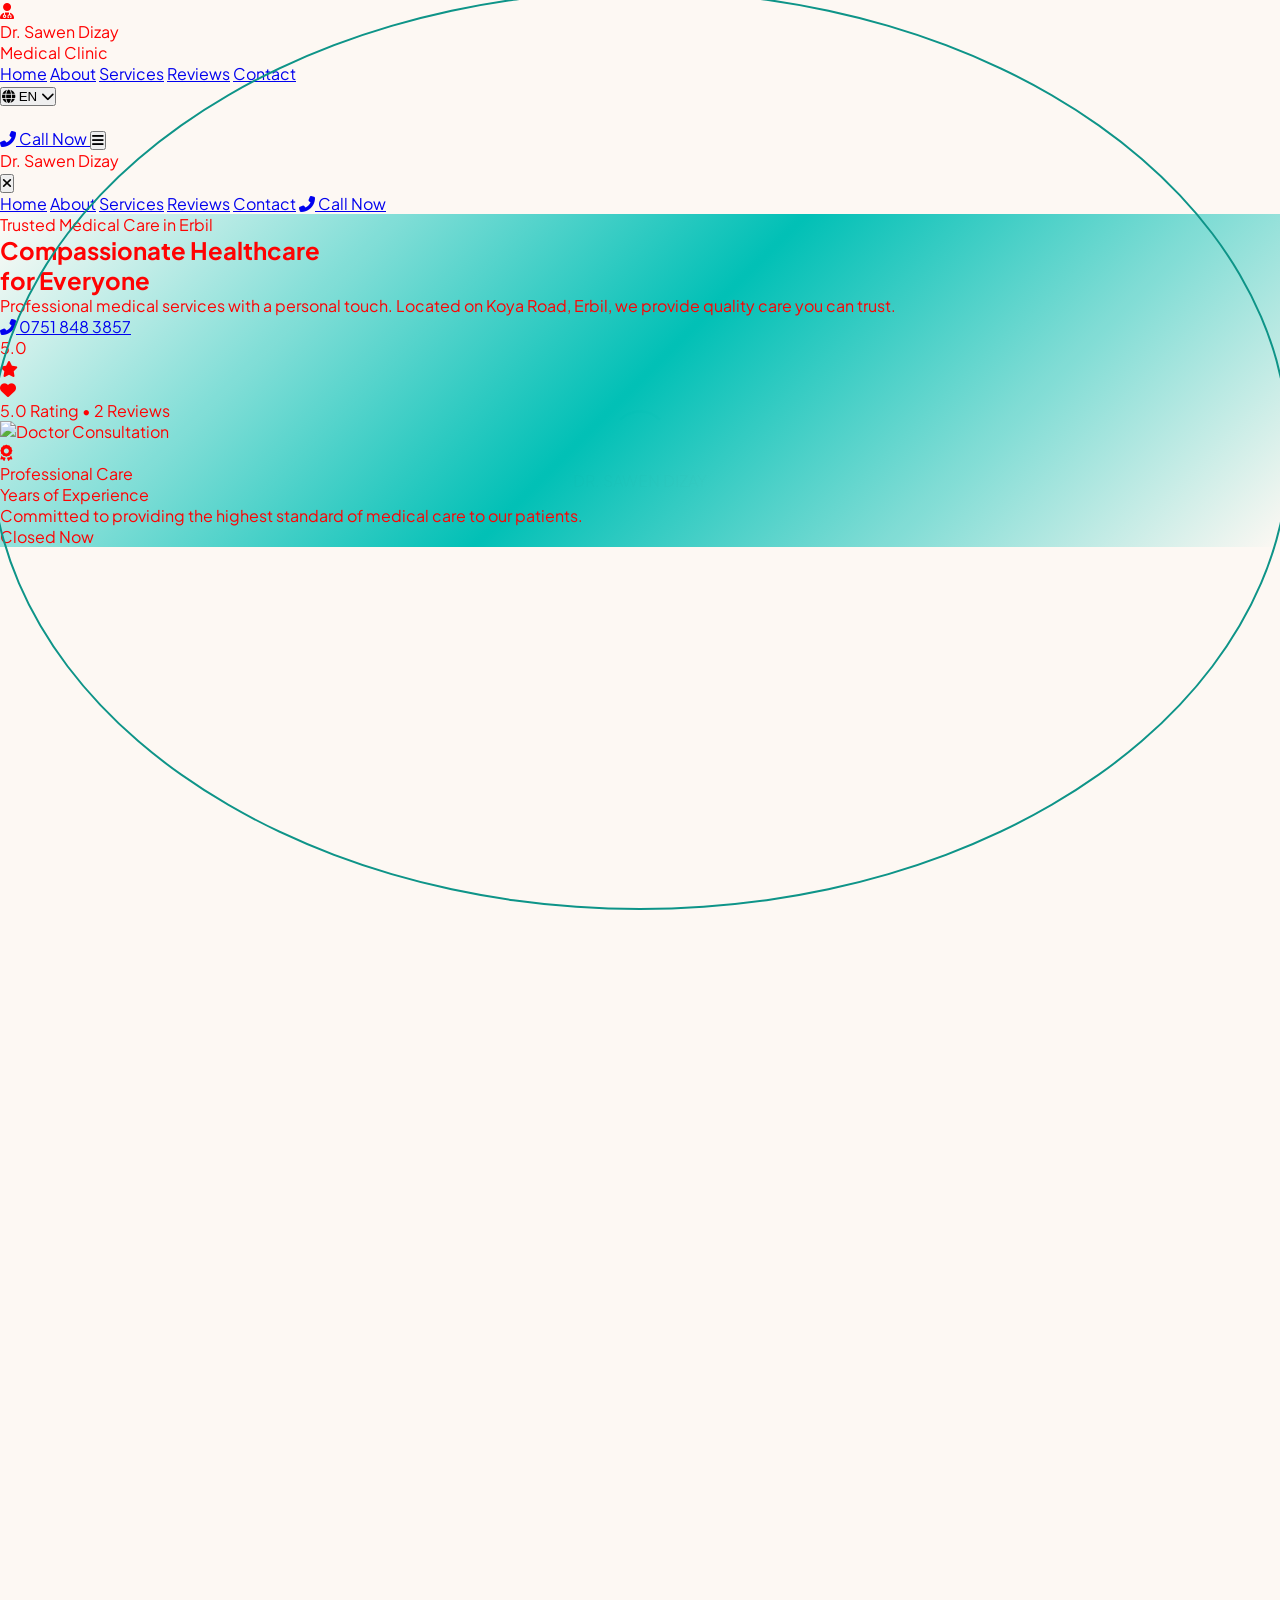
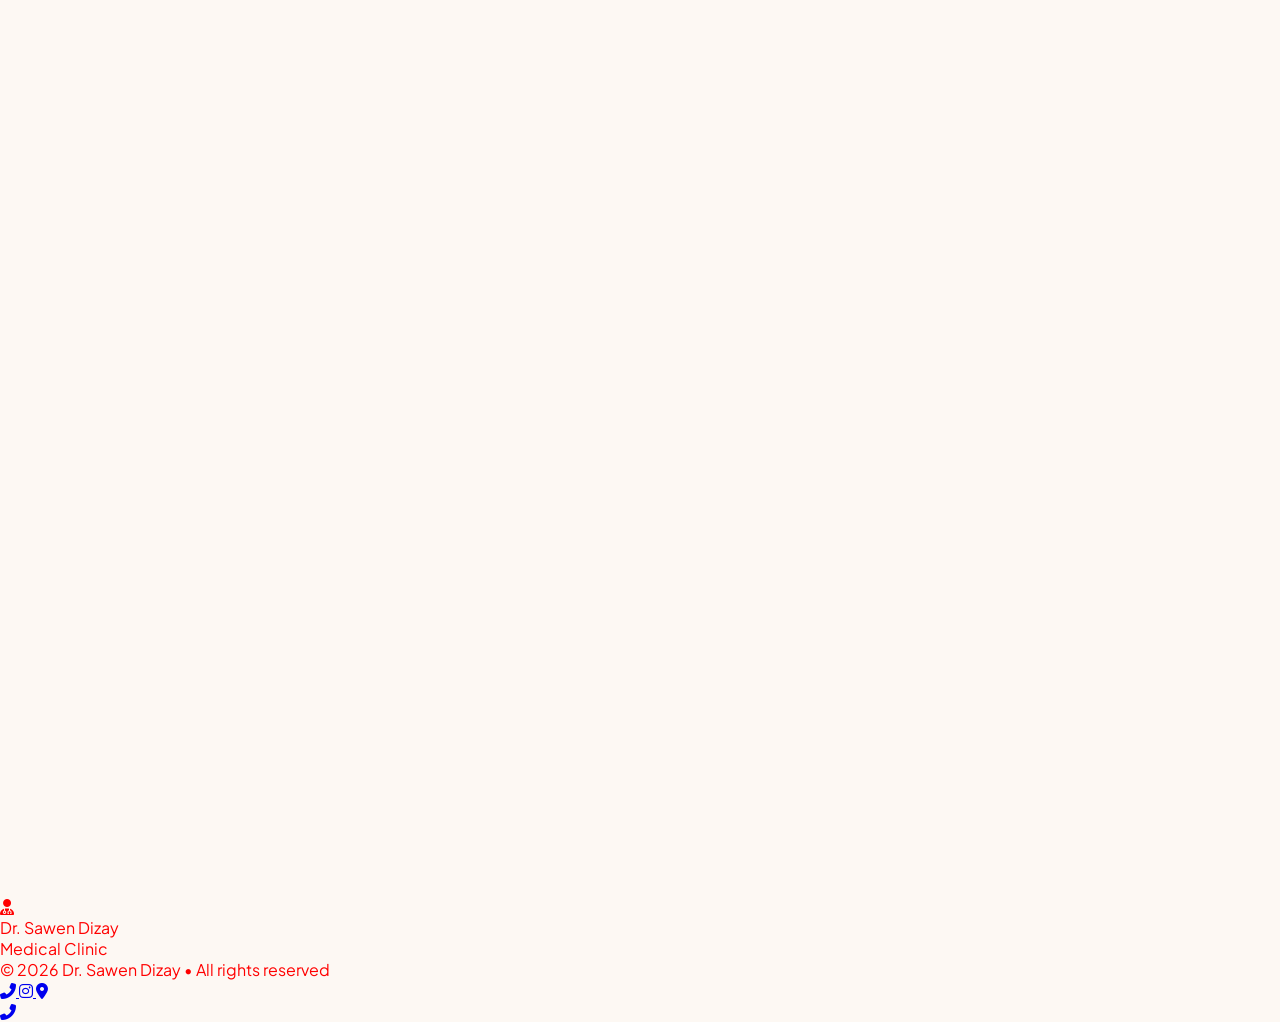
==== commit e8a25eef: "Set Up Vercel Speed Insights Integration # Vercel Speed Insights Implementation Report  ## Summary S" ====
--- a/index2.html
+++ b/index2.html
@@ -1,1271 +1,1277 @@
-<!DOCTYPE html>
-<html lang="en" dir="ltr">
-<head>
-    <meta charset="UTF-8">
-    <meta name="viewport" content="width=device-width, initial-scale=1.0">
-    <title>Dr. Sawen Dizay | Medical Clinic | Erbil</title>
-    <link href="https://fonts.googleapis.com/css2?family=Plus+Jakarta+Sans:wght@300;400;500;600;700;800&family=Noto+Kufi+Arabic:wght@400;500;600;700&display=swap" rel="stylesheet">
-    <script src="https://cdn.tailwindcss.com"></script>
-    <script src="https://cdnjs.cloudflare.com/ajax/libs/gsap/3.12.2/gsap.min.js"></script>
-    <script src="https://cdnjs.cloudflare.com/ajax/libs/gsap/3.12.2/ScrollTrigger.min.js"></script>
-    <link rel="stylesheet" href="https://cdnjs.cloudflare.com/ajax/libs/font-awesome/6.4.0/css/all.min.css">
-
-
-    <style>
-        :root {
-            --primary-teal: #0D9488;
-            --soft-cream: #FDF8F3;
-            --warm-white: #FFFBF7;
-            --deep-charcoal: #ff0000;
-            --gentle-gray: #6B7280;
-            --accent-gold: #F59E0B;
-        }
-
-
-        * {
-            margin: 0;
-            padding: 0;
-            box-sizing: border-box;
-        }
-
-
-        body {
-            font-family: 'Plus Jakarta Sans', sans-serif;
-            background: var(--soft-cream);
-            color: var(--deep-charcoal);
-            overflow-x: hidden;
-        }
-
-
-        body[dir="rtl"] {
-            font-family: 'Noto Kufi Arabic', 'Plus Jakarta Sans', sans-serif;
-        }
-
-
-        /* Smooth Scroll */
-        html {
-            scroll-behavior: smooth;
-        }
-
-
-        /* Custom Selection */
-        ::selection {
-            background: var(--primary-teal);
-            color: white;
-        }
-
-
-        /* Glass Morphism Nav */
-        .nav-glass {
-            background: rgba(255, 251, 247, 0.85);
-            backdrop-filter: blur(20px);
-            border-bottom: 1px solid rgba(13, 148, 136, 0.1);
-        }
-
-
-        /* Language Dropdown */
-        .lang-dropdown {
-            opacity: 0;
-            visibility: hidden;
-            transform: translateY(-10px);
-            transition: all 0.3s ease;
-        }
-
-
-        .lang-dropdown.active {
-            opacity: 1;
-            visibility: visible;
-            transform: translateY(0);
-        }
-
-
-        /* Hero Gradient */
-        .hero-gradient {
-            background: linear-gradient(135deg, var(--warm-white) 0%, #00c0b6 50%, var(--soft-cream) 100%);
-        }
-
-
-        /* Floating Animation */
-        @keyframes float {
-            0%, 100% { transform: translateY(0px); }
-            50% { transform: translateY(-20px); }
-        }
-
-
-        .float-animation {
-            animation: float 6s ease-in-out infinite;
-        }
-
-
-        /* Pulse Ring */
-        @keyframes pulse-ring {
-            0% { transform: scale(0.8); opacity: 0.5; }
-            100% { transform: scale(1.3); opacity: 0; }
-        }
-
-
-        .pulse-ring::before {
-            content: '';
-            position: absolute;
-            inset: -10px;
-            border: 2px solid var(--primary-teal);
-            border-radius: 50%;
-            animation: pulse-ring 2s infinite;
-        }
-
-
-        /* Service Card Hover */
-        .service-card {
-            transition: all 0.4s cubic-bezier(0.4, 0, 0.2, 1);
-        }
-
-
-        .service-card:hover {
-            transform: translateY(-8px);
-            box-shadow: 0 20px 40px -15px rgba(13, 148, 136, 0.2);
-        }
-
-
-        .service-card:hover .service-icon {
-            transform: scale(1.1) rotate(5deg);
-        }
-
-
-        /* Review Card */
-        .review-card {
-            background: linear-gradient(145deg, #ffffff 0%, #f9fafb 100%);
-            border: 1px solid rgba(13, 148, 136, 0.1);
-        }
-
-
-        /* Button Hover Effects */
-        .btn-primary {
-            position: relative;
-            overflow: hidden;
-            transition: all 0.3s ease;
-        }
-
-
-        .btn-primary::after {
-            content: '';
-            position: absolute;
-            top: 50%;
-            left: 50%;
-            width: 0;
-            height: 0;
-            background: rgba(255,255,255,0.2);
-            border-radius: 50%;
-            transform: translate(-50%, -50%);
-            transition: width 0.6s, height 0.6s;
-        }
-
-
-        .btn-primary:hover::after {
-            width: 300px;
-            height: 300px;
-        }
-
-
-        /* Status Indicator */
-        .status-open {
-            background: #10B981;
-            box-shadow: 0 0 0 0 rgba(16, 185, 129, 0.7);
-            animation: pulse-green 2s infinite;
-        }
-
-
-        @keyframes pulse-green {
-            0% { box-shadow: 0 0 0 0 rgba(16, 185, 129, 0.7); }
-            70% { box-shadow: 0 0 0 10px rgba(16, 185, 129, 0); }
-            100% { box-shadow: 0 0 0 0 rgba(16, 185, 129, 0); }
-        }
-
-
-        .status-closed {
-            background: #EF4444;
-            box-shadow: 0 0 0 0 rgba(239, 68, 68, 0.7);
-            animation: pulse-red 2s infinite;
-        }
-
-
-        @keyframes pulse-red {
-            0% { box-shadow: 0 0 0 0 rgba(239, 68, 68, 0.7); }
-            70% { box-shadow: 0 0 0 10px rgba(239, 68, 68, 0); }
-            100% { box-shadow: 0 0 0 0 rgba(239, 68, 68, 0); }
-        }
-
-
-        /* Timeline for Hours */
-        .hours-row {
-            transition: all 0.3s ease;
-        }
-
-
-        .hours-row:hover {
-            background: rgba(13, 148, 136, 0.05);
-            transform: translateX(5px);
-        }
-
-
-        body[dir="rtl"] .hours-row:hover {
-            transform: translateX(-5px);
-        }
-
-
-        /* Scroll Reveal */
-        .reveal {
-            opacity: 0;
-            transform: translateY(30px);
-            transition: all 0.8s ease;
-        }
-
-
-        .reveal.active {
-            opacity: 1;
-            transform: translateY(0);
-        }
-
-
-        /* Custom Scrollbar */
-        ::-webkit-scrollbar {
-            width: 8px;
-        }
-
-
-        ::-webkit-scrollbar-track {
-            background: var(--soft-cream);
-        }
-
-
-        ::-webkit-scrollbar-thumb {
-            background: var(--primary-teal);
-            border-radius: 4px;
-        }
-
-
-        /* Loading Screen */
-        .loader {
-            position: fixed;
-            inset: 0;
-            background: var(--warm-white);
-            z-index: 9999;
-            display: flex;
-            align-items: center;
-            justify-content: center;
-            flex-direction: column;
-        }
-
-
-        .loader-circle {
-            width: 60px;
-            height: 60px;
-            border: 3px solid rgba(13, 148, 136, 0.2);
-            border-top-color: var(--primary-teal);
-            border-radius: 50%;
-            animation: spin 1s linear infinite;
-        }
-
-
-        @keyframes spin {
-            to { transform: rotate(360deg); }
-        }
-
-
-        /* Decorative Elements */
-        .blob {
-            position: absolute;
-            filter: blur(80px);
-            opacity: 0.4;
-            pointer-events: none;
-        }
-
-
-        /* Map Container */
-        .map-container {
-            position: relative;
-            overflow: hidden;
-            border-radius: 24px;
-        }
-
-
-        .map-container::after {
-            content: '';
-            position: absolute;
-            inset: 0;
-            border: 2px solid rgba(13, 148, 136, 0.2);
-            border-radius: 24px;
-            pointer-events: none;
-        }
-    </style>
-</head>
-<body class="antialiased">
-
-
-    <!-- Loading Screen -->
-    <div class="loader" id="loader">
-        <div class="loader-circle mb-4"></div>
-        <div class="text-teal-600 font-semibold tracking-widest text-sm">DR. SAWEN DIZAY</div>
-    </div>
-
-
-    <!-- Navigation -->
-    <nav id="navbar" class="fixed w-full z-50 transition-all duration-300 py-4 px-4 sm:px-6 lg:px-12">
-        <div class="max-w-7xl mx-auto flex justify-between items-center">
-            <!-- Logo -->
-            <div class="flex items-center gap-3 cursor-pointer" onclick="window.scrollTo(0,0)">
-                <div class="w-12 h-12 bg-gradient-to-br from-teal-500 to-teal-700 rounded-2xl flex items-center justify-center text-white text-xl font-bold shadow-lg">
-                    <i class="fas fa-user-md"></i>
-                </div>
-                <div class="hidden sm:block">
-                    <div class="font-bold text-lg leading-tight text-gray-800">Dr. Sawen Dizay</div>
-                    <div class="text-xs text-teal-600 font-medium" data-key="specialty">Medical Clinic</div>
-                </div>
-            </div>
-
-
-            <!-- Desktop Nav -->
-            <div class="hidden lg:flex items-center gap-8">
-                <a href="#home" class="nav-link text-sm font-medium text-gray-600 hover:text-teal-600 transition-colors" data-key="nav_home">Home</a>
-                <a href="#about" class="nav-link text-sm font-medium text-gray-600 hover:text-teal-600 transition-colors" data-key="nav_about">About</a>
-                <a href="#services" class="nav-link text-sm font-medium text-gray-600 hover:text-teal-600 transition-colors" data-key="nav_services">Services</a>
-                <a href="#reviews" class="nav-link text-sm font-medium text-gray-600 hover:text-teal-600 transition-colors" data-key="nav_reviews">Reviews</a>
-                <a href="#contact" class="nav-link text-sm font-medium text-gray-600 hover:text-teal-600 transition-colors" data-key="nav_contact">Contact</a>
-            </div>
-
-
-            <!-- Right Side -->
-            <div class="flex items-center gap-4">
-                <!-- Language Selector -->
-                <div class="relative">
-                    <button onclick="toggleLang()" class="flex items-center gap-2 px-4 py-2 rounded-full bg-white/80 border border-teal-100 hover:border-teal-300 transition-all text-sm font-medium text-gray-700">
-                        <i class="fas fa-globe text-teal-600"></i>
-                        <span id="current-lang">EN</span>
-                        <i class="fas fa-chevron-down text-xs"></i>
-                    </button>
-                    <div id="lang-dropdown" class="lang-dropdown absolute top-full right-0 mt-2 bg-white rounded-xl shadow-xl border border-teal-100 p-2 min-w-[120px]">
-                        <button onclick="changeLanguage('en')" class="w-full text-left px-4 py-2 rounded-lg hover:bg-teal-50 text-sm font-medium transition-colors flex items-center gap-2">
-                            <span>🇺🇸</span> English
-                        </button>
-                        <button onclick="changeLanguage('ku')" class="w-full text-left px-4 py-2 rounded-lg hover:bg-teal-50 text-sm font-medium transition-colors flex items-center gap-2">
-                            <span>🇮🇶</span> Kurdî
-                        </button>
-                        <button onclick="changeLanguage('ar')" class="w-full text-left px-4 py-2 rounded-lg hover:bg-teal-50 text-sm font-medium transition-colors flex items-center gap-2">
-                            <span>🇸🇦</span> العربية
-                        </button>
-                    </div>
-                </div>
-
-
-                <!-- Call Button -->
-                <a href="tel:+9647518483857" class="hidden sm:flex items-center gap-2 bg-teal-600 hover:bg-teal-700 text-white px-6 py-3 rounded-full font-semibold text-sm transition-all hover:scale-105 shadow-lg shadow-teal-200">
-                    <i class="fas fa-phone-alt"></i>
-                    <span data-key="call_now">Call Now</span>
-                </a>
-
-
-                <!-- Mobile Menu Button -->
-                <button onclick="toggleMobileMenu()" class="lg:hidden w-10 h-10 flex items-center justify-center text-gray-700">
-                    <i class="fas fa-bars text-xl"></i>
-                </button>
-            </div>
-        </div>
-    </nav>
-
-
-    <!-- Mobile Menu -->
-    <div id="mobile-menu" class="fixed inset-0 bg-white z-40 transform translate-x-full transition-transform duration-300 lg:hidden">
-        <div class="p-6">
-            <div class="flex justify-between items-center mb-12">
-                <div class="font-bold text-xl text-gray-800">Dr. Sawen Dizay</div>
-                <button onclick="toggleMobileMenu()" class="w-10 h-10 flex items-center justify-center">
-                    <i class="fas fa-times text-xl"></i>
-                </button>
-            </div>
-            <div class="flex flex-col gap-6">
-                <a href="#home" onclick="toggleMobileMenu()" class="text-2xl font-medium text-gray-800" data-key="nav_home">Home</a>
-                <a href="#about" onclick="toggleMobileMenu()" class="text-2xl font-medium text-gray-800" data-key="nav_about">About</a>
-                <a href="#services" onclick="toggleMobileMenu()" class="text-2xl font-medium text-gray-800" data-key="nav_services">Services</a>
-                <a href="#reviews" onclick="toggleMobileMenu()" class="text-2xl font-medium text-gray-800" data-key="nav_reviews">Reviews</a>
-                <a href="#contact" onclick="toggleMobileMenu()" class="text-2xl font-medium text-gray-800" data-key="nav_contact">Contact</a>
-                <a href="tel:+9647518483857" class="mt-6 bg-teal-600 text-white text-center py-4 rounded-full font-semibold text-lg">
-                    <i class="fas fa-phone-alt mr-2"></i>
-                    <span data-key="call_now">Call Now</span>
-                </a>
-            </div>
-        </div>
-    </div>
-
-
-    <!-- Hero Section -->
-    <section id="home" class="relative min-h-screen flex items-center pt-20 overflow-hidden hero-gradient">
-        <!-- Decorative Blobs -->
-        <div class="blob w-96 h-96 bg-teal-200 rounded-full top-20 -left-20"></div>
-        <div class="blob w-64 h-64 bg-amber-200 rounded-full bottom-20 right-20"></div>
-
-
-        <div class="max-w-7xl mx-auto px-4 sm:px-6 lg:px-12 w-full relative z-10">
-            <div class="grid lg:grid-cols-2 gap-12 items-center">
-                <!-- Content -->
-                <div class="space-y-8 reveal active">
-                    <div class="inline-flex items-center gap-2 px-4 py-2 rounded-full bg-white/80 border border-teal-100 text-teal-700 text-sm font-semibold shadow-sm">
-                        <span class="w-2 h-2 rounded-full bg-teal-500 animate-pulse"></span>
-                        <span data-key="hero_badge">Trusted Medical Care in Erbil</span>
-                    </div>
-
-
-                    <h1 class="text-5xl sm:text-6xl lg:text-7xl font-bold text-gray-900 leading-[1.1]">
-                        <span data-key="hero_title_1">Compassionate</span>
-                        <span class="text-transparent bg-clip-text bg-gradient-to-r from-teal-600 to-teal-400" data-key="hero_title_2">Healthcare</span>
-                        <br>
-                        <span data-key="hero_title_3">for Everyone</span>
-                    </h1>
-
-
-                    <p class="text-lg text-gray-600 max-w-lg leading-relaxed" data-key="hero_desc">
-                        Professional medical services with a personal touch. Located on Koya Road, Erbil, we provide quality care you can trust.
-                    </p>
-
-
-                    <div class="flex flex-col sm:flex-row gap-4">
-                        <a href="tel:+9647518483857" class="inline-flex items-center justify-center gap-2 bg-white text-teal-700 border-2 border-teal-100 px-8 py-4 rounded-full font-semibold text-lg hover:border-teal-300 hover:bg-teal-50 transition-all">
-                            <i class="fas fa-phone-alt"></i>
-                            <span>0751 848 3857</span>
-                        </a>
-                    </div>
-
-
-                    <!-- Trust Indicators -->
-                    <div class="flex items-center gap-6 pt-4">
-                        <div class="flex -space-x-3">
-                            <div class="w-10 h-10 rounded-full bg-teal-100 border-2 border-white flex items-center justify-center text-teal-600 text-xs font-bold">5.0</div>
-                            <div class="w-10 h-10 rounded-full bg-amber-100 border-2 border-white flex items-center justify-center text-amber-600 text-xs"><i class="fas fa-star"></i></div>
-                            <div class="w-10 h-10 rounded-full bg-rose-100 border-2 border-white flex items-center justify-center text-rose-600 text-xs"><i class="fas fa-heart"></i></div>
-                        </div>
-                        <div class="text-sm text-gray-600">
-                            <span class="font-bold text-gray-900">5.0 Rating</span>
-                            <span data-key="reviews_count">• 2 Reviews</span>
-                        </div>
-                    </div>
-                </div>
-
-
-                <!-- Image -->
-                <div class="relative float-animation reveal active">
-                    <div class="relative rounded-3xl overflow-hidden shadow-2xl">
-                        <img src=https://698dd18cb7349d44aaf28826.imgix.net/dr-sawen-dizay.jpg alt="Doctor Consultation" class="w-full h-[600px] object-cover">
-                        <div class="absolute inset-0 bg-gradient-to-t from-teal-900/20 to-transparent"></div>
-                    </div>
-
-
-                    <!-- Floating Card -->
-                    <div class="absolute -bottom-6 -left-6 bg-white p-6 rounded-2xl shadow-xl border border-teal-50 max-w-xs">
-                        <div class="flex items-center gap-3 mb-3">
-                            <div class="w-12 h-12 rounded-full bg-teal-100 flex items-center justify-center text-teal-600 text-xl">
-                                <i class="fas fa-award"></i>
-                            </div>
-                            <div>
-                                <div class="font-bold text-gray-900" data-key="experience_title">Professional Care</div>
-                                <div class="text-sm text-gray-500" data-key="experience_subtitle">Years of Experience</div>
-                            </div>
-                        </div>
-                        <div class="text-sm text-gray-600" data-key="experience_desc">
-                            Committed to providing the highest standard of medical care to our patients.
-                        </div>
-                    </div>
-
-
-                    <!-- Status Badge -->
-                    <div class="absolute top-6 right-6 bg-white/90 backdrop-blur px-4 py-2 rounded-full shadow-lg flex items-center gap-2">
-                        <div id="hero-status-dot" class="w-3 h-3 rounded-full status-open"></div>
-                        <span id="hero-status-text" class="text-sm font-semibold text-gray-700" data-key="status_open">Open Now</span>
-                    </div>
-                </div>
-            </div>
-        </div>
-    </section>
-
-
-    <!-- About Section -->
-    <section id="about" class="py-24 bg-white relative">
-        <div class="max-w-7xl mx-auto px-4 sm:px-6 lg:px-12">
-            <div class="grid lg:grid-cols-2 gap-16 items-center">
-                <div class="order-2 lg:order-1 reveal">
-                    <div class="relative">
-                        <div class="absolute -inset-4 bg-gradient-to-r from-teal-100 to-amber-100 rounded-3xl opacity-50"></div>
-                        <img src="https://images.unsplash.com/photo-1629909613654-28e377c37b09?w=800&q=80" alt="Medical Clinic" class="relative rounded-3xl shadow-2xl w-full h-[500px] object-cover">
-
-
-                        <!-- Stats Overlay -->
-                        <div class="absolute -bottom-8 -right-8 bg-white p-6 rounded-2xl shadow-xl border border-teal-50">
-                            <div class="text-center">
-                                <div class="text-4xl font-bold text-teal-600">5.0</div>
-                                <div class="flex text-amber-400 text-sm justify-center my-1">
-                                    <i class="fas fa-star"></i><i class="fas fa-star"></i><i class="fas fa-star"></i><i class="fas fa-star"></i><i class="fas fa-star"></i>
-                                </div>
-                                <div class="text-sm text-gray-500" data-key="google_rating">Google Rating</div>
-                            </div>
-                        </div>
-                    </div>
-                </div>
-
-
-                <div class="order-1 lg:order-2 reveal">
-                    <span class="text-teal-600 font-bold tracking-widest text-sm uppercase mb-2 block" data-key="about_label">About Us</span>
-                    <h2 class="text-4xl lg:text-5xl font-bold text-gray-900 mb-6 leading-tight" data-key="about_title">
-                        Dedicated to Your <span class="text-teal-600">Health</span> & Well-being
-                    </h2>
-                    <p class="text-gray-600 text-lg leading-relaxed mb-6" data-key="about_desc1">
-                        Dr. Sawen Dizay Medical Clinic is located on Koya Road in Erbil, providing accessible and professional healthcare services to the local community. Our clinic is designed with patient comfort and care as the top priority.
-                    </p>
-                    <p class="text-gray-600 text-lg leading-relaxed mb-8" data-key="about_desc2">
-                        We believe in building lasting relationships with our patients through compassionate care, clear communication, and medical excellence. Whether you need a routine check-up or specialized consultation, we're here to help.
-                    </p>
-
-
-                    <div class="grid sm:grid-cols-2 gap-6">
-                        <div class="flex items-start gap-4">
-                            <div class="w-12 h-12 rounded-xl bg-teal-50 flex items-center justify-center text-teal-600 text-xl flex-shrink-0">
-                                <i class="fas fa-user-md"></i>
-                            </div>
-                            <div>
-                                <h4 class="font-bold text-gray-900 mb-1" data-key="feature1_title">Expert Care</h4>
-                                <p class="text-sm text-gray-600" data-key="feature1_desc">Professional medical attention</p>
-                            </div>
-                        </div>
-                        <div class="flex items-start gap-4">
-                            <div class="w-12 h-12 rounded-xl bg-amber-50 flex items-center justify-center text-amber-600 text-xl flex-shrink-0">
-                                <i class="fas fa-clock"></i>
-                            </div>
-                            <div>
-                                <h4 class="font-bold text-gray-900 mb-1" data-key="feature2_title">Convenient Hours</h4>
-                                <p class="text-sm text-gray-600" data-key="feature2_desc">Open 6 days a week</p>
-                            </div>
-                        </div>
-                        <div class="flex items-start gap-4">
-                            <div class="w-12 h-12 rounded-xl bg-rose-50 flex items-center justify-center text-rose-600 text-xl flex-shrink-0">
-                                <i class="fas fa-heart"></i>
-                            </div>
-                            <div>
-                                <h4 class="font-bold text-gray-900 mb-1" data-key="feature3_title">Patient First</h4>
-                                <p class="text-sm text-gray-600" data-key="feature3_desc">Your health is our priority</p>
-                            </div>
-                        </div>
-                        <div class="flex items-start gap-4">
-                            <div class="w-12 h-12 rounded-xl bg-indigo-50 flex items-center justify-center text-indigo-600 text-xl flex-shrink-0">
-                                <i class="fas fa-map-marker-alt"></i>
-                            </div>
-                            <div>
-                                <h4 class="font-bold text-gray-900 mb-1" data-key="feature4_title">Easy to Find</h4>
-                                <p class="text-sm text-gray-600" data-key="feature4_desc">Koya Road, Erbil</p>
-                            </div>
-                        </div>
-                    </div>
-                </div>
-            </div>
-        </div>
-    </section>
-
-
-    <!-- Services Section -->
-    <section id="services" class="py-24 bg-gradient-to-b from-white to-teal-50/30">
-        <div class="max-w-7xl mx-auto px-4 sm:px-6 lg:px-12">
-            <div class="text-center max-w-3xl mx-auto mb-16 reveal">
-                <span class="text-teal-600 font-bold tracking-widest text-sm uppercase mb-2 block" data-key="services_label">Our Services</span>
-                <h2 class="text-4xl lg:text-5xl font-bold text-gray-900 mb-4" data-key="services_title">Comprehensive Medical Care</h2>
-                <p class="text-gray-600 text-lg" data-key="services_desc">
-                    We offer a range of medical services to address your health needs with professionalism and care.
-                </p>
-            </div>
-
-
-            <div class="grid md:grid-cols-2 lg:grid-cols-3 gap-8">
-                <!-- Service 1 -->
-                <div class="service-card bg-white p-8 rounded-3xl shadow-lg border border-gray-100 reveal">
-                    <div class="service-icon w-16 h-16 rounded-2xl bg-gradient-to-br from-teal-400 to-teal-600 flex items-center justify-center text-white text-2xl mb-6 transition-transform duration-300">
-                        <i class="fas fa-stethoscope"></i>
-                    </div>
-                    <h3 class="text-xl font-bold text-gray-900 mb-3" data-key="service1_title">General Consultation</h3>
-                    <p class="text-gray-600 leading-relaxed" data-key="service1_desc">
-                        Comprehensive health assessments and medical consultations for all age groups.
-                    </p>
-                </div>
-
-
-                <!-- Service 2 -->
-                <div class="service-card bg-white p-8 rounded-3xl shadow-lg border border-gray-100 reveal">
-                    <div class="service-icon w-16 h-16 rounded-2xl bg-gradient-to-br from-amber-400 to-amber-600 flex items-center justify-center text-white text-2xl mb-6 transition-transform duration-300">
-                        <i class="fas fa-heartbeat"></i>
-                    </div>
-                    <h3 class="text-xl font-bold text-gray-900 mb-3" data-key="service2_title">Health Checkups</h3>
-                    <p class="text-gray-600 leading-relaxed" data-key="service2_desc">
-                        Regular health screenings and preventive care to keep you in optimal condition.
-                    </p>
-                </div>
-
-
-                <!-- Service 3 -->
-                <div class="service-card bg-white p-8 rounded-3xl shadow-lg border border-gray-100 reveal">
-                    <div class="service-icon w-16 h-16 rounded-2xl bg-gradient-to-br from-rose-400 to-rose-600 flex items-center justify-center text-white text-2xl mb-6 transition-transform duration-300">
-                        <i class="fas fa-file-medical"></i>
-                    </div>
-                    <h3 class="text-xl font-bold text-gray-900 mb-3" data-key="service3_title">Medical Reports</h3>
-                    <p class="text-gray-600 leading-relaxed" data-key="service3_desc">
-                        Detailed medical documentation and health reports for your records.
-                    </p>
-                </div>
-
-
-                <!-- Service 4 -->
-                <div class="service-card bg-white p-8 rounded-3xl shadow-lg border border-gray-100 reveal">
-                    <div class="service-icon w-16 h-16 rounded-2xl bg-gradient-to-br from-indigo-400 to-indigo-600 flex items-center justify-center text-white text-2xl mb-6 transition-transform duration-300">
-                        <i class="fas fa-pills"></i>
-                    </div>
-                    <h3 class="text-xl font-bold text-gray-900 mb-3" data-key="service4_title">Treatment Plans</h3>
-                    <p class="text-gray-600 leading-relaxed" data-key="service4_desc">
-                        Personalized treatment strategies tailored to your specific health needs.
-                    </p>
-                </div>
-
-
-                <!-- Service 5 -->
-                <div class="service-card bg-white p-8 rounded-3xl shadow-lg border border-gray-100 reveal">
-                    <div class="service-icon w-16 h-16 rounded-2xl bg-gradient-to-br from-emerald-400 to-emerald-600 flex items-center justify-center text-white text-2xl mb-6 transition-transform duration-300">
-                        <i class="fas fa-ambulance"></i>
-                    </div>
-                    <h3 class="text-xl font-bold text-gray-900 mb-3" data-key="service5_title">Urgent Care</h3>
-                    <p class="text-gray-600 leading-relaxed" data-key="service5_desc">
-                        Prompt attention for non-emergency medical situations requiring immediate care.
-                    </p>
-                </div>
-
-
-                <!-- Service 6 -->
-                <div class="service-card bg-white p-8 rounded-3xl shadow-lg border border-gray-100 reveal">
-                    <div class="service-icon w-16 h-16 rounded-2xl bg-gradient-to-br from-cyan-400 to-cyan-600 flex items-center justify-center text-white text-2xl mb-6 transition-transform duration-300">
-                        <i class="fas fa-user-check"></i>
-                    </div>
-                    <h3 class="text-xl font-bold text-gray-900 mb-3" data-key="service6_title">Follow-up Care</h3>
-                    <p class="text-gray-600 leading-relaxed" data-key="service6_desc">
-                        Continuous monitoring and support throughout your recovery journey.
-                    </p>
-                </div>
-            </div>
-        </div>
-    </section>
-
-
-    <!-- Reviews Section -->
-    <section id="reviews" class="py-24 bg-white relative overflow-hidden">
-        <div class="absolute top-0 left-0 w-full h-32 bg-gradient-to-b from-teal-50/30 to-transparent"></div>
-
-
-        <div class="max-w-7xl mx-auto px-4 sm:px-6 lg:px-12 relative z-10">
-            <div class="text-center max-w-3xl mx-auto mb-16 reveal">
-                <span class="text-teal-600 font-bold tracking-widest text-sm uppercase mb-2 block" data-key="reviews_label">Testimonials</span>
-                <h2 class="text-4xl lg:text-5xl font-bold text-gray-900 mb-4" data-key="reviews_title">What Patients Say</h2>
-                <p class="text-gray-600 text-lg" data-key="reviews_desc">
-                    Real reviews from our valued patients. Your trust is our greatest achievement.
-                </p>
-            </div>
-
-
-            <div class="grid md:grid-cols-2 gap-8 max-w-4xl mx-auto">
-                <!-- Review 1 -->
-                <div class="review-card p-8 rounded-3xl reveal">
-                    <div class="flex text-amber-400 text-lg mb-4">
-                        <i class="fas fa-star"></i><i class="fas fa-star"></i><i class="fas fa-star"></i><i class="fas fa-star"></i><i class="fas fa-star"></i>
-                    </div>
-                    <p class="text-gray-700 text-lg leading-relaxed mb-6 italic">
-                        "A very good and nice doctor. The clinic is a very nice place. Very nice service."
-                    </p>
-                    <div class="flex items-center gap-4">
-                        <div class="w-12 h-12 rounded-full bg-gradient-to-br from-teal-400 to-teal-600 flex items-center justify-center text-white font-bold">
-                            KD
-                        </div>
-                        <div>
-                            <div class="font-bold text-gray-900">Khdir Daro</div>
-                            <div class="text-sm text-gray-500">8 months ago</div>
-                        </div>
-                    </div>
-                </div>
-
-
-                <!-- Review 2 -->
-                <div class="review-card p-8 rounded-3xl reveal">
-                    <div class="flex text-amber-400 text-lg mb-4">
-                        <i class="fas fa-star"></i><i class="fas fa-star"></i><i class="fas fa-star"></i><i class="fas fa-star"></i><i class="fas fa-star"></i>
-                    </div>
-                    <p class="text-gray-700 text-lg leading-relaxed mb-6 italic">
-                        "Excellent medical care and professional service. Highly recommended for anyone seeking quality healthcare in Erbil."
-                    </p>
-                    <div class="flex items-center gap-4">
-                        <div class="w-12 h-12 rounded-full bg-gradient-to-br from-amber-400 to-amber-600 flex items-center justify-center text-white font-bold">
-                            LK
-                        </div>
-                        <div>
-                            <div class="font-bold text-gray-900">Lawen Kamaran</div>
-                            <div class="text-sm text-gray-500">Local Guide • 1 year ago</div>
-                        </div>
-                    </div>
-                </div>
-            </div>
-        </div>
-    </section>  
-
-
-    <!-- Contact Section -->
-    <section id="contact" class="py-24 bg-gradient-to-b from-white to-teal-50/30">
-        <div class="max-w-7xl mx-auto px-4 sm:px-6 lg:px-12">
-            <div class="grid lg:grid-cols-2 gap-16">
-                <!-- Contact Info -->
-                <div class="reveal">
-                    <span class="text-teal-600 font-bold tracking-widest text-sm uppercase mb-2 block" data-key="contact_label">Contact Us</span>
-                    <h2 class="text-4xl lg:text-5xl font-bold text-gray-900 mb-6" data-key="contact_title">Visit Our Clinic</h2>
-                    <p class="text-gray-600 text-lg mb-8" data-key="contact_desc">
-                        We're here to help. Reach out to schedule an appointment or visit us directly at our clinic on Koya Road.
-                    </p>
-
-
-                    <div class="space-y-6">
-                        <!-- Address -->
-                        <div class="flex items-start gap-4 p-4 rounded-2xl bg-white shadow-sm border border-gray-100 hover:shadow-md transition-shadow">
-                            <div class="w-14 h-14 rounded-xl bg-teal-50 flex items-center justify-center text-teal-600 text-xl flex-shrink-0">
-                                <i class="fas fa-map-marker-alt"></i>
-                            </div>
-                            <div>
-                                <h4 class="font-bold text-gray-900 mb-1" data-key="address_title">Address</h4>
-                                <p class="text-gray-600">52RH+JGQ, Koya Rd, Erbil, Erbil Governorate</p>
-                                <a href="https://maps.app.goo.gl/1FMUkf96R9fbXAS47" target="_blank" class="text-teal-600 text-sm font-semibold mt-1 inline-flex items-center gap-1 hover:underline">
-                                    <span data-key="get_directions">Get Directions</span>
-                                    <i class="fas fa-external-link-alt text-xs"></i>
-                                </a>
-                            </div>
-                        </div>
-
-
-                        <!-- Phone -->
-                        <div class="flex items-start gap-4 p-4 rounded-2xl bg-white shadow-sm border border-gray-100 hover:shadow-md transition-shadow">
-                            <div class="w-14 h-14 rounded-xl bg-amber-50 flex items-center justify-center text-amber-600 text-xl flex-shrink-0">
-                                <i class="fas fa-phone-alt"></i>
-                            </div>
-                            <div>
-                                <h4 class="font-bold text-gray-900 mb-1" data-key="phone_title">Phone</h4>
-                                <a href="tel:+9647518483857" class="text-2xl font-bold text-gray-800 hover:text-teal-600 transition-colors">0751 848 3857</a>
-                                <p class="text-gray-500 text-sm mt-1" data-key="call_anytime">Call to book appointment</p>
-                            </div>
-                        </div>
-
-
-                        <!-- Hours -->
-                        <div class="flex items-start gap-4 p-4 rounded-2xl bg-white shadow-sm border border-gray-100 hover:shadow-md transition-shadow">
-                            <div class="w-14 h-14 rounded-xl bg-rose-50 flex items-center justify-center text-rose-600 text-xl flex-shrink-0">
-                                <i class="fas fa-clock"></i>
-                            </div>
-                            <div class="flex-1">
-                                <h4 class="font-bold text-gray-900 mb-3" data-key="hours_title">Opening Hours</h4>
-                                <div class="space-y-2 text-sm">
-                                    <div class="hours-row flex justify-between py-2 px-3 rounded-lg">
-                                        <span class="text-gray-600" data-key="day_wed">Wednesday</span>
-                                        <span class="font-semibold text-gray-900">2 PM - 8 PM</span>
-                                    </div>
-                                    <div class="hours-row flex justify-between py-2 px-3 rounded-lg">
-                                        <span class="text-gray-600" data-key="day_thu">Thursday</span>
-                                        <span class="font-semibold text-red-500" data-key="closed">Closed</span>
-                                    </div>
-                                    <div class="hours-row flex justify-between py-2 px-3 rounded-lg">
-                                        <span class="text-gray-600" data-key="day_fri">Friday</span>
-                                        <span class="font-semibold text-red-500" data-key="closed">Closed</span>
-                                    </div>
-                                    <div class="hours-row flex justify-between py-2 px-3 rounded-lg bg-teal-50/50 border border-teal-100">
-                                        <span class="text-teal-700 font-medium" data-key="day_sat">Saturday</span>
-                                        <span class="font-bold text-teal-700">2 PM - 8:30 PM</span>
-                                    </div>
-                                    <div class="hours-row flex justify-between py-2 px-3 rounded-lg">
-                                        <span class="text-gray-600" data-key="day_sun">Sunday</span>
-                                        <span class="font-semibold text-gray-900">2 PM - 8 PM</span>
-                                    </div>
-                                    <div class="hours-row flex justify-between py-2 px-3 rounded-lg">
-                                        <span class="text-gray-600" data-key="day_mon">Monday</span>
-                                        <span class="font-semibold text-gray-900">2 PM - 8 PM</span>
-                                    </div>
-                                    <div class="hours-row flex justify-between py-2 px-3 rounded-lg">
-                                        <span class="text-gray-600" data-key="day_tue">Tuesday</span>
-                                        <span class="font-semibold text-gray-900">2 PM - 8 PM</span>
-                                    </div>
-                                </div>
-                            </div>
-                        </div>
-
-
-                        <!-- Instagram -->
-                        <a href="https://www.instagram.com/dr.sawen_dizay/?hl=en" target="_blank" class="flex items-center gap-4 p-4 rounded-2xl bg-gradient-to-r from-purple-50 to-pink-50 border border-purple-100 hover:shadow-md transition-shadow group">
-                            <div class="w-14 h-14 rounded-xl bg-gradient-to-br from-purple-500 to-pink-500 flex items-center justify-center text-white text-xl flex-shrink-0 group-hover:scale-110 transition-transform">
-                                <i class="fab fa-instagram"></i>
-                            </div>
-                            <div>
-                                <h4 class="font-bold text-gray-900 mb-1" data-key="follow_us">Follow Us</h4>
-                                <p class="text-gray-600 text-sm">@dr.sawendizay</p>
-                            </div>
-                        </a>
-                    </div>
-                </div>
-
-
-                <!-- Map -->
-                <div class="reveal">
-                    <div class="map-container h-full min-h-[400px] bg-gray-100 relative">
-                        <iframe 
-                            src="https://www.google.com/maps/embed?pb=!1m18!1m12!1m3!1d3213.1234567890123!2d44.0123456789!3d36.1234567890!2m3!1f0!2f0!3f0!3m2!1i1024!2i768!4f13.1!3m3!1m2!1s0x0%3A0x0!2zMzbCsDA3JzI0LjQiTiA0NMKwMDAnNDQuNCJF!5e0!3m2!1sen!2siq!4v1234567890123!5m2!1sen!2siq" 
-                            width="100%" 
-                            height="100%" 
-                            style="border:0; filter: grayscale(20%) contrast(1.1);" 
-                            allowfullscreen="" 
-                            loading="lazy" 
-                            referrerpolicy="no-referrer-when-downgrade"
-                            class="absolute inset-0">
-                        </iframe>
-
-
-                        <!-- Map Overlay Card -->
-                        <div class="absolute bottom-6 left-6 right-6 bg-white/95 backdrop-blur p-4 rounded-2xl shadow-lg border border-teal-100">
-                            <div class="flex items-center gap-3">
-                                <div class="w-10 h-10 rounded-full bg-teal-100 flex items-center justify-center text-teal-600">
-                                    <i class="fas fa-map-pin"></i>
-                                </div>
-                                <div>
-                                    <div class="font-bold text-gray-900 text-sm">Dr. Sawen Dizay Clinic</div>
-                                    <div class="text-xs text-gray-500">Koya Road, Erbil</div>
-                                </div>
-                                <a href="https://maps.app.goo.gl/1FMUkf96R9fbXAS47" target="_blank" class="ml-auto bg-teal-600 text-white px-4 py-2 rounded-full text-sm font-semibold hover:bg-teal-700 transition-colors">
-                                    <i class="fas fa-directions mr-1"></i>
-                                    <span class="hidden sm:inline" data-key="navigate">Navigate</span>
-                                </a>
-                            </div>
-                        </div>
-                    </div>
-                </div>
-            </div>
-        </div>
-    </section>
-
-
-    <!-- Footer -->
-    <footer class="bg-gray-900 text-white py-12">
-        <div class="max-w-7xl mx-auto px-4 sm:px-6 lg:px-12">
-            <div class="flex flex-col md:flex-row justify-between items-center gap-6">
-                <div class="flex items-center gap-3">
-                    <div class="w-10 h-10 bg-gradient-to-br from-teal-400 to-teal-600 rounded-xl flex items-center justify-center text-white">
-                        <i class="fas fa-user-md"></i>
-                    </div>
-                    <div>
-                        <div class="font-bold text-lg">Dr. Sawen Dizay</div>
-                        <div class="text-xs text-gray-400" data-key="footer_tagline">Medical Clinic</div>
-                    </div>
-                </div>
-
-
-                <div class="flex items-center gap-6 text-sm text-gray-400">
-                    <span>© 2026 Dr. Sawen Dizay</span>
-                    <span class="hidden sm:inline">•</span>
-                    <span class="hidden sm:inline" data-key="rights">All rights reserved</span>
-                </div>
-
-
-                <div class="flex items-center gap-4">
-                    <a href="tel:+9647518483857" class="w-10 h-10 rounded-full bg-white/10 flex items-center justify-center hover:bg-teal-600 transition-colors">
-                        <i class="fas fa-phone-alt"></i>
-                    </a>
-                    <a href="https://www.instagram.com/dr.sawen_dizay/?hl=en" target="_blank" class="w-10 h-10 rounded-full bg-white/10 flex items-center justify-center hover:bg-pink-600 transition-colors">
-                        <i class="fab fa-instagram"></i>
-                    </a>
-                    <a href="https://maps.app.goo.gl/1FMUkf96R9fbXAS47" target="_blank" class="w-10 h-10 rounded-full bg-white/10 flex items-center justify-center hover:bg-green-600 transition-colors">
-                        <i class="fas fa-map-marker-alt"></i>
-                    </a>
-                </div>
-            </div>
-        </div>
-    </footer>
-
-
-    <!-- Sticky Call Button (Mobile) -->
-    <a href="tel:+9647518483857" class="fixed bottom-6 right-6 w-14 h-14 bg-teal-600 text-white rounded-full shadow-2xl flex items-center justify-center text-xl z-40 lg:hidden hover:scale-110 transition-transform pulse-ring">
-        <i class="fas fa-phone-alt"></i>
-    </a>
-
-
-    <script>
-        // Translations
-        const translations = {
-            en: {
-                specialty: "Medical Clinic",
-                nav_home: "Home",
-                nav_about: "About",
-                nav_services: "Services",
-                nav_reviews: "Reviews",
-                nav_contact: "Contact",
-                call_now: "Call Now",
-                hero_badge: "Trusted Medical Care in Erbil",
-                hero_title_1: "Compassionate",
-                hero_title_2: "Healthcare",
-                hero_title_3: "for Everyone",
-                hero_desc: "Professional medical services with a personal touch. Located on Koya Road, Erbil, we provide quality care you can trust.",
-                book_appointment: "Book Appointment",
-                reviews_count: "• 2 Reviews",
-                status_open: "Open Now",
-                status_closed: "Closed Now",
-                about_label: "About Us",
-                about_title: "Dedicated to Your Health & Well-being",
-                about_desc1: "Dr. Sawen Dizay Medical Clinic is located on Koya Road in Erbil, providing accessible and professional healthcare services to the local community. Our clinic is designed with patient comfort and care as the top priority.",
-                about_desc2: "We believe in building lasting relationships with our patients through compassionate care, clear communication, and medical excellence. Whether you need a routine check-up or specialized consultation, we're here to help.",
-                experience_title: "Professional Care",
-                experience_subtitle: "Years of Experience",
-                experience_desc: "Committed to providing the highest standard of medical care to our patients.",
-                feature1_title: "Expert Care",
-                feature1_desc: "Professional medical attention",
-                feature2_title: "Convenient Hours",
-                feature2_desc: "Open 6 days a week",
-                feature3_title: "Patient First",
-                feature3_desc: "Your health is our priority",
-                feature4_title: "Easy to Find",
-                feature4_desc: "Koya Road, Erbil",
-                services_label: "Our Services",
-                services_title: "Comprehensive Medical Care",
-                services_desc: "We offer a range of medical services to address your health needs with professionalism and care.",
-                service1_title: "General Consultation",
-                service1_desc: "Comprehensive health assessments and medical consultations for all age groups.",
-                service2_title: "Health Checkups",
-                service2_desc: "Regular health screenings and preventive care to keep you in optimal condition.",
-                service3_title: "Medical Reports",
-                service3_desc: "Detailed medical documentation and health reports for your records.",
-                service4_title: "Treatment Plans",
-                service4_desc: "Personalized treatment strategies tailored to your specific health needs.",
-                service5_title: "Urgent Care",
-                service5_desc: "Prompt attention for non-emergency medical situations requiring immediate care.",
-                service6_title: "Follow-up Care",
-                service6_desc: "Continuous monitoring and support throughout your recovery journey.",
-                reviews_label: "Testimonials",
-                reviews_title: "What Patients Say",
-                reviews_desc: "Real reviews from our valued patients. Your trust is our greatest achievement.",
-                view_reviews: "View All Reviews on Google",
-                contact_label: "Contact Us",
-                contact_title: "Visit Our Clinic",
-                contact_desc: "We're here to help. Reach out to schedule an appointment or visit us directly at our clinic on Koya Road.",
-                address_title: "Address",
-                get_directions: "Get Directions",
-                phone_title: "Phone",
-                call_anytime: "Call to book appointment",
-                hours_title: "Opening Hours",
-                day_wed: "Wednesday",
-                day_thu: "Thursday",
-                day_fri: "Friday",
-                day_sat: "Saturday",
-                day_sun: "Sunday",
-                day_mon: "Monday",
-                day_tue: "Tuesday",
-                closed: "Closed",
-                follow_us: "Follow Us",
-                navigate: "Navigate",
-                footer_tagline: "Medical Clinic",
-                rights: "All rights reserved",
-                google_rating: "Google Rating"
-            },
-            ku: {
-                specialty: "نەخۆشخانەی پزیشکی",
-                nav_home: "سەرەکی",
-                nav_about: "دەربارە",
-                nav_services: "خزمەتگوزاریەکان",
-                nav_reviews: "بۆچوونەکان",
-                nav_contact: "پەیوەندی",
-                call_now: "پەیوەندی بکە",
-                hero_badge: "چاودێری پزیشکی متمانەپێکراو لە هەولێر",
-                hero_title_1: "چاودێری",
-                hero_title_2: "تەندروستی",
-                hero_title_3: "بەسۆز",
-                hero_desc: "خزمەتگوزاری پزیشکی پیشەگەرانە بە چێژێکی کەسی. لە ڕێی کۆیە، هەولێر، ئێمە چاودێرییەکی باش دابین دەکەین کە بتوانێت متمانە پێ بکرێت.",
-                book_appointment: "کات دیاری بکە",
-                reviews_count: "• ٢ بۆچوون",
-                status_open: "کراوەیە",
-                status_closed: "داخراوە",
-                about_label: "دەربارەی ئێمە",
-                about_title: "تایبەت بە تەندروستی و باشیی ئێوە",
-                about_desc1: "نەخۆشخانەی پزیشکی دکتۆر ساوێن دیزای لە ڕێی کۆیە لە هەولێر، خزمەتگوزاری تەندروستی پیشەگەرانە و لەبەردەست بۆ کۆمەڵگەی ناوخۆ دابین دەکات.",
-                about_desc2: "ئێمە باوەڕمان وایە پەیوەندی بەردەوام لەگەڵ نەخۆشەکانمان دروست بکەین بە ڕێگەی چاودێری بەسۆز، پەیوەندی ڕوون، و نایابی پزیشکی.",
-                experience_title: "چاودێری پیشەگەرانە",
-                experience_subtitle: "ساڵانێک ئەزموون",
-                experience_desc: "تایبەت بە دابینکردن بەرزترین ئاستی چاودێری پزیشکی بۆ نەخۆشەکانمان.",
-                feature1_title: "چاودێری شارەزا",
-                feature1_desc: "تێبینی پزیشکی پیشەگەرانە",
-                feature2_title: "کاتێکی گونجاو",
-                feature2_desc: "٦ ڕۆژ لە هەفتە کراوەیە",
-                feature3_title: "نەخۆش لە پێشینە",
-                feature3_desc: "تەندروستی ئێوە ئەولەویەتی ئێمەیە",
-                feature4_title: "ئاسانە بدۆزیتەوە",
-                feature4_desc: "ڕێی کۆیە، هەولێر",
-                services_label: "خزمەتگوزاریەکانمان",
-                services_title: "چاودێری پزیشکی گشتگیر",
-                services_desc: "ئێمە کۆمەڵێک خزمەتگوزاری پزیشکی پێشکەش دەکەین بۆ چارەسەری پێداویستیەکانی تەندروستی ئێوە بە پیشەگەری و چاودێری.",
-                service1_title: "ئامادەکردنی گشتی",
-                service1_desc: "هەڵسەنگاندنی تەندروستی گشتگیر و ئامادەکردنی پزیشکی بۆ هەموو توێژەکانی تەمەن.",
-                service2_title: "پشکنینی تەندروستی",
-                service2_desc: "پشکنینی تەندروستی بەردەوام و چاودێری پێشگیری بۆ پاراستنی ئێوە لە باشترین حاڵەت.",
-                service3_title: "ڕاپۆرتی پزیشکی",
-                service3_desc: "بەڵگەنامەی پزیشکی ورد و ڕاپۆرتی تەندروستی بۆ تۆمارەکانی ئێوە.",
-                service4_title: "پلانی چارەسەر",
-                service4_desc: "ستراتیژی چارەسەری تایبەت بە پێداویستیەکانی تایبەتی تەندروستی ئێوە.",
-                service5_title: "چاودێری فریاگوزاری",
-                service5_desc: "تێبینی خێرا بۆ دۆخی پزیشکی نا-فریاگوزاری کە پێویستیان بە چاودێری فوری هەیە.",
-                service6_title: "چاودێری دوای چارەسەر",
-                service6_desc: "چاودێری بەردەوام و پشتگیری لە ماوەی گەڕانەوەی ئێوە.",
-                reviews_label: "بۆچوونەکان",
-                reviews_title: "نەخۆشەکان چی دەڵێن",
-                reviews_desc: "بۆچوونی ڕاستەقینە لە نەخۆشە بەهایدارەکانمان. متمانەی ئێوە گەورەترین سەرکەوتنمانە.",
-                view_reviews: "هەموو بۆچوونەکان ببینە لە گووگڵ",
-                contact_label: "پەیوەندیمان پێوە بکە",
-                contact_title: "سەردانی نەخۆشخانەکەمان بکە",
-                contact_desc: "ئێمە ئێرەیین بۆ یارمەتیدان. پەیوەندی بکە بۆ دیاریکردنی کات یان سەردانی نەخۆشخانەکەمان بکە لە ڕێی کۆیە.",
-                address_title: "ناونیشان",
-                get_directions: "ڕێنمایی وەرگرە",
-                phone_title: "تەلەفۆن",
-                call_anytime: "پەیوەندی بکە بۆ دیاریکردنی کات",
-                hours_title: "کاتەکانی کردنەوە",
-                day_wed: "چوارشەممە",
-                day_thu: "پێنجشەممە",
-                day_fri: "هەینی",
-                day_sat: "شەممە",
-                day_sun: "یەکشەممە",
-                day_mon: "دووشەممە",
-                day_tue: "سێشەممە",
-                closed: "داخراوە",
-                follow_us: "شوێنمان بکەوە",
-                navigate: "ڕێنمایی",
-                footer_tagline: "نەخۆشخانەی پزیشکی",
-                rights: "هەموو مافەکان پارێزراون",
-                google_rating: "هەڵسەنگاندنی گووگڵ"
-            },
-            ar: {
-                specialty: "عيادة طبية",
-                nav_home: "الرئيسية",
-                nav_about: "من نحن",
-                nav_services: "الخدمات",
-                nav_reviews: "الآراء",
-                nav_contact: "اتصل بنا",
-                call_now: "اتصل الآن",
-                hero_badge: "رعاية طبية موثوقة في أربيل",
-                hero_title_1: "رعاية",
-                hero_title_2: "صحية",
-                hero_title_3: "متميزة",
-                hero_desc: "خدمات طبية احترافية بلمسة شخصية. تقع في طريق كويا، أربيل، نقدم رعاية عالية الجودة يمكنك الوثوق بها.",
-                book_appointment: "حجز موعد",
-                reviews_count: "• ٢ مراجعة",
-                status_open: "مفتوح الآن",
-                status_closed: "مغلق الآن",
-                about_label: "من نحن",
-                about_title: "مكرسون لصحتك ورفاهيتك",
-                about_desc1: "تقع عيادة الدكتورة ساوين ديزاي في طريق كويا في أربيل، وتقدم خدمات رعاية صحية احترافية ومتاحة للمجتمع المحلي.",
-                about_desc2: "نؤمن ببناء علاقات دائمة مع مرضانا من خلال الرعاية المشفقة، والتواصل الواضح، والتميز الطبي. سواء كنت بحاجة إلى فحص روتيني أو استشارة متخصصة، نحن هنا للمساعدة.",
-                experience_title: "رعاية احترافية",
-                experience_subtitle: "سنوات من الخبرة",
-                experience_desc: "ملتزمون بتقديم أعلى معايير الرعاية الطبية لمرضانا.",
-                feature1_title: "رعاية خبيرة",
-                feature1_desc: "اهتمام طبي احترافي",
-                feature2_title: "ساعات مناسبة",
-                feature2_desc: "مفتوح ٦ أيام في الأسبوع",
-                feature3_title: "المريض أولاً",
-                feature3_desc: "صحتك هي أولويتنا",
-                feature4_title: "سهل الوصول",
-                feature4_desc: "طريق كويا، أربيل",
-                services_label: "خدماتنا",
-                services_title: "رعاية طبية شاملة",
-                services_desc: "نقدم مجموعة من الخدمات الطبية لتلبية احتياجاتك الصحية باحترافية ورعاية.",
-                service1_title: "استشارة عامة",
-                service1_desc: "تقييمات صحية شاملة واستشارات طبية لجميع الفئات العمرية.",
-                service2_title: "فحوصات صحية",
-                service2_desc: "فحوصات صحية منتظمة ورعاية وقائية للحفاظ على حالتك المثلى.",
-                service3_title: "تقارير طبية",
-                service3_desc: "توثيق طبي مفصل وتقارير صحية لسجلاتك.",
-                service4_title: "خطط علاج",
-                service4_desc: "استراتيجيات علاج مخصصة حسب احتياجاتك الصحية الخاصة.",
-                service5_title: "رعاية عاجلة",
-                service5_desc: "اهتمام فوري لحالات طبية غير طارئة تتطلب رعاية فورية.",
-                service6_title: "متابعة العلاج",
-                service6_desc: "مراقبة مستمرة ودعم طوال رحلة شفائك.",
-                reviews_label: "الشهادات",
-                reviews_title: "ماذا يقول المرضى",
-                reviews_desc: "آراء حقيقية من مرضانا الكرام. ثقتكم هي أعظم إنجاز لنا.",
-                view_reviews: "عرض جميع المراجعات على جوجل",
-                contact_label: "اتصل بنا",
-                contact_title: "زيارة عيادتنا",
-                contact_desc: "نحن هنا للمساعدة. تواصل معنا لتحديد موعد أو قم بزيارتنا مباشرة في عيادتنا على طريق كويا.",
-                address_title: "العنوان",
-                get_directions: "احصل على الاتجاهات",
-                phone_title: "الهاتف",
-                call_anytime: "اتصل لحجز موعد",
-                hours_title: "ساعات العمل",
-                day_wed: "الأربعاء",
-                day_thu: "الخميس",
-                day_fri: "الجمعة",
-                day_sat: "السبت",
-                day_sun: "الأحد",
-                day_mon: "الاثنين",
-                day_tue: "الثلاثاء",
-                closed: "مغلق",
-                follow_us: "تابعنا",
-                navigate: "التنقل",
-                footer_tagline: "عيادة طبية",
-                rights: "جميع الحقوق محفوظة",
-                google_rating: "تقييم جوجل"
-            }
-        };
-
-
-        let currentLang = 'en';
-
-
-        // Initialize
-        document.addEventListener('DOMContentLoaded', () => {
-            // Remove loader
-            setTimeout(() => {
-                gsap.to('#loader', {
-                    opacity: 0,
-                    duration: 0.5,
-                    onComplete: () => {
-                        document.getElementById('loader').style.display = 'none';
-                    }
-                });
-            }, 1000);
-
-
-            // Check open status
-            checkOpenStatus();
-
-
-            // Scroll animations
-            initScrollAnimations();
-
-
-            // Navbar scroll effect
-            window.addEventListener('scroll', handleNavScroll);
-        });
-
-
-        function toggleLang() {
-            document.getElementById('lang-dropdown').classList.toggle('active');
-        }
-
-
-        function changeLanguage(lang) {
-            currentLang = lang;
-            document.getElementById('current-lang').textContent = lang.toUpperCase();
-            document.getElementById('lang-dropdown').classList.remove('active');
-
-
-            // Update text content
-            document.querySelectorAll('[data-key]').forEach(el => {
-                const key = el.getAttribute('data-key');
-                if(translations[lang][key]) {
-                    el.textContent = translations[lang][key];
-                }
-            });
-
-
-            // Update RTL
-            if(lang === 'ar' || lang === 'ku') {
-                document.body.setAttribute('dir', 'rtl');
-                document.body.classList.add('font-arabic');
-            } else {
-                document.body.setAttribute('dir', 'ltr');
-                document.body.classList.remove('font-arabic');
-            }
-
-
-            // Re-check status with new language
-            checkOpenStatus();
-        }
-
-
-        function checkOpenStatus() {
-            const now = new Date();
-            const day = now.getDay(); // 0=Sun, 4=Thu, 5=Fri, 6=Sat
-            const hour = now.getHours();
-
-
-            let isOpen = false;
-
-
-            // Thursday (4) and Friday (5) closed
-            if(day === 4 || day === 5) {
-                isOpen = false;
-            } else if(day === 6) { // Saturday 2 PM - 8:30 PM (14:00 - 20:30)
-                isOpen = hour >= 14 && hour < 20;
-            } else { // Sun, Mon, Tue, Wed 2 PM - 8 PM (14:00 - 20:00)
-                isOpen = hour >= 14 && hour < 20;
-            }
-
-
-            const statusDot = document.getElementById('hero-status-dot');
-            const statusText = document.getElementById('hero-status-text');
-
-
-            if(isOpen) {
-                statusDot.className = 'w-3 h-3 rounded-full status-open';
-                statusText.textContent = translations[currentLang].status_open;
-                statusText.className = 'text-sm font-semibold text-green-700';
-            } else {
-                statusDot.className = 'w-3 h-3 rounded-full status-closed';
-                statusText.textContent = translations[currentLang].status_closed;
-                statusText.className = 'text-sm font-semibold text-red-600';
-            }
-        }
-
-
-        function handleNavScroll() {
-            const nav = document.getElementById('navbar');
-            if(window.scrollY > 50) {
-                nav.classList.add('nav-glass');
-            } else {
-                nav.classList.remove('nav-glass');
-            }
-        }
-
-
-        function toggleMobileMenu() {
-            const menu = document.getElementById('mobile-menu');
-            menu.classList.toggle('translate-x-full');
-        }
-
-
-        function initScrollAnimations() {
-            gsap.registerPlugin(ScrollTrigger);
-
-
-            // Reveal animations
-            gsap.utils.toArray('.reveal').forEach(elem => {
-                gsap.fromTo(elem, 
-                    { opacity: 0, y: 30 },
-                    {
-                        opacity: 1,
-                        y: 0,
-                        duration: 0.8,
-                        ease: 'power3.out',
-                        scrollTrigger: {
-                            trigger: elem,
-                            start: 'top 85%',
-                            toggleActions: 'play none none reverse'
-                        }
-                    }
-                );
-            });
-        }
-
-
-        // Close dropdown when clicking outside
-        document.addEventListener('click', (e) => {
-            if(!e.target.closest('.relative')) {
-                document.getElementById('lang-dropdown').classList.remove('active');
-            }
-        });
-    </script>
-</body>
-</html>
-
-
+<!DOCTYPE html>
+<html lang="en" dir="ltr">
+<head>
+    <meta charset="UTF-8">
+    <meta name="viewport" content="width=device-width, initial-scale=1.0">
+    <title>Dr. Sawen Dizay | Medical Clinic | Erbil</title>
+    <link href="https://fonts.googleapis.com/css2?family=Plus+Jakarta+Sans:wght@300;400;500;600;700;800&family=Noto+Kufi+Arabic:wght@400;500;600;700&display=swap" rel="stylesheet">
+    <script src="https://cdn.tailwindcss.com"></script>
+    <script src="https://cdnjs.cloudflare.com/ajax/libs/gsap/3.12.2/gsap.min.js"></script>
+    <script src="https://cdnjs.cloudflare.com/ajax/libs/gsap/3.12.2/ScrollTrigger.min.js"></script>
+    <link rel="stylesheet" href="https://cdnjs.cloudflare.com/ajax/libs/font-awesome/6.4.0/css/all.min.css">
+
+
+    <style>
+        :root {
+            --primary-teal: #0D9488;
+            --soft-cream: #FDF8F3;
+            --warm-white: #FFFBF7;
+            --deep-charcoal: #ff0000;
+            --gentle-gray: #6B7280;
+            --accent-gold: #F59E0B;
+        }
+
+
+        * {
+            margin: 0;
+            padding: 0;
+            box-sizing: border-box;
+        }
+
+
+        body {
+            font-family: 'Plus Jakarta Sans', sans-serif;
+            background: var(--soft-cream);
+            color: var(--deep-charcoal);
+            overflow-x: hidden;
+        }
+
+
+        body[dir="rtl"] {
+            font-family: 'Noto Kufi Arabic', 'Plus Jakarta Sans', sans-serif;
+        }
+
+
+        /* Smooth Scroll */
+        html {
+            scroll-behavior: smooth;
+        }
+
+
+        /* Custom Selection */
+        ::selection {
+            background: var(--primary-teal);
+            color: white;
+        }
+
+
+        /* Glass Morphism Nav */
+        .nav-glass {
+            background: rgba(255, 251, 247, 0.85);
+            backdrop-filter: blur(20px);
+            border-bottom: 1px solid rgba(13, 148, 136, 0.1);
+        }
+
+
+        /* Language Dropdown */
+        .lang-dropdown {
+            opacity: 0;
+            visibility: hidden;
+            transform: translateY(-10px);
+            transition: all 0.3s ease;
+        }
+
+
+        .lang-dropdown.active {
+            opacity: 1;
+            visibility: visible;
+            transform: translateY(0);
+        }
+
+
+        /* Hero Gradient */
+        .hero-gradient {
+            background: linear-gradient(135deg, var(--warm-white) 0%, #00c0b6 50%, var(--soft-cream) 100%);
+        }
+
+
+        /* Floating Animation */
+        @keyframes float {
+            0%, 100% { transform: translateY(0px); }
+            50% { transform: translateY(-20px); }
+        }
+
+
+        .float-animation {
+            animation: float 6s ease-in-out infinite;
+        }
+
+
+        /* Pulse Ring */
+        @keyframes pulse-ring {
+            0% { transform: scale(0.8); opacity: 0.5; }
+            100% { transform: scale(1.3); opacity: 0; }
+        }
+
+
+        .pulse-ring::before {
+            content: '';
+            position: absolute;
+            inset: -10px;
+            border: 2px solid var(--primary-teal);
+            border-radius: 50%;
+            animation: pulse-ring 2s infinite;
+        }
+
+
+        /* Service Card Hover */
+        .service-card {
+            transition: all 0.4s cubic-bezier(0.4, 0, 0.2, 1);
+        }
+
+
+        .service-card:hover {
+            transform: translateY(-8px);
+            box-shadow: 0 20px 40px -15px rgba(13, 148, 136, 0.2);
+        }
+
+
+        .service-card:hover .service-icon {
+            transform: scale(1.1) rotate(5deg);
+        }
+
+
+        /* Review Card */
+        .review-card {
+            background: linear-gradient(145deg, #ffffff 0%, #f9fafb 100%);
+            border: 1px solid rgba(13, 148, 136, 0.1);
+        }
+
+
+        /* Button Hover Effects */
+        .btn-primary {
+            position: relative;
+            overflow: hidden;
+            transition: all 0.3s ease;
+        }
+
+
+        .btn-primary::after {
+            content: '';
+            position: absolute;
+            top: 50%;
+            left: 50%;
+            width: 0;
+            height: 0;
+            background: rgba(255,255,255,0.2);
+            border-radius: 50%;
+            transform: translate(-50%, -50%);
+            transition: width 0.6s, height 0.6s;
+        }
+
+
+        .btn-primary:hover::after {
+            width: 300px;
+            height: 300px;
+        }
+
+
+        /* Status Indicator */
+        .status-open {
+            background: #10B981;
+            box-shadow: 0 0 0 0 rgba(16, 185, 129, 0.7);
+            animation: pulse-green 2s infinite;
+        }
+
+
+        @keyframes pulse-green {
+            0% { box-shadow: 0 0 0 0 rgba(16, 185, 129, 0.7); }
+            70% { box-shadow: 0 0 0 10px rgba(16, 185, 129, 0); }
+            100% { box-shadow: 0 0 0 0 rgba(16, 185, 129, 0); }
+        }
+
+
+        .status-closed {
+            background: #EF4444;
+            box-shadow: 0 0 0 0 rgba(239, 68, 68, 0.7);
+            animation: pulse-red 2s infinite;
+        }
+
+
+        @keyframes pulse-red {
+            0% { box-shadow: 0 0 0 0 rgba(239, 68, 68, 0.7); }
+            70% { box-shadow: 0 0 0 10px rgba(239, 68, 68, 0); }
+            100% { box-shadow: 0 0 0 0 rgba(239, 68, 68, 0); }
+        }
+
+
+        /* Timeline for Hours */
+        .hours-row {
+            transition: all 0.3s ease;
+        }
+
+
+        .hours-row:hover {
+            background: rgba(13, 148, 136, 0.05);
+            transform: translateX(5px);
+        }
+
+
+        body[dir="rtl"] .hours-row:hover {
+            transform: translateX(-5px);
+        }
+
+
+        /* Scroll Reveal */
+        .reveal {
+            opacity: 0;
+            transform: translateY(30px);
+            transition: all 0.8s ease;
+        }
+
+
+        .reveal.active {
+            opacity: 1;
+            transform: translateY(0);
+        }
+
+
+        /* Custom Scrollbar */
+        ::-webkit-scrollbar {
+            width: 8px;
+        }
+
+
+        ::-webkit-scrollbar-track {
+            background: var(--soft-cream);
+        }
+
+
+        ::-webkit-scrollbar-thumb {
+            background: var(--primary-teal);
+            border-radius: 4px;
+        }
+
+
+        /* Loading Screen */
+        .loader {
+            position: fixed;
+            inset: 0;
+            background: var(--warm-white);
+            z-index: 9999;
+            display: flex;
+            align-items: center;
+            justify-content: center;
+            flex-direction: column;
+        }
+
+
+        .loader-circle {
+            width: 60px;
+            height: 60px;
+            border: 3px solid rgba(13, 148, 136, 0.2);
+            border-top-color: var(--primary-teal);
+            border-radius: 50%;
+            animation: spin 1s linear infinite;
+        }
+
+
+        @keyframes spin {
+            to { transform: rotate(360deg); }
+        }
+
+
+        /* Decorative Elements */
+        .blob {
+            position: absolute;
+            filter: blur(80px);
+            opacity: 0.4;
+            pointer-events: none;
+        }
+
+
+        /* Map Container */
+        .map-container {
+            position: relative;
+            overflow: hidden;
+            border-radius: 24px;
+        }
+
+
+        .map-container::after {
+            content: '';
+            position: absolute;
+            inset: 0;
+            border: 2px solid rgba(13, 148, 136, 0.2);
+            border-radius: 24px;
+            pointer-events: none;
+        }
+    </style>
+</head>
+<body class="antialiased">
+
+
+    <!-- Loading Screen -->
+    <div class="loader" id="loader">
+        <div class="loader-circle mb-4"></div>
+        <div class="text-teal-600 font-semibold tracking-widest text-sm">DR. SAWEN DIZAY</div>
+    </div>
+
+
+    <!-- Navigation -->
+    <nav id="navbar" class="fixed w-full z-50 transition-all duration-300 py-4 px-4 sm:px-6 lg:px-12">
+        <div class="max-w-7xl mx-auto flex justify-between items-center">
+            <!-- Logo -->
+            <div class="flex items-center gap-3 cursor-pointer" onclick="window.scrollTo(0,0)">
+                <div class="w-12 h-12 bg-gradient-to-br from-teal-500 to-teal-700 rounded-2xl flex items-center justify-center text-white text-xl font-bold shadow-lg">
+                    <i class="fas fa-user-md"></i>
+                </div>
+                <div class="hidden sm:block">
+                    <div class="font-bold text-lg leading-tight text-gray-800">Dr. Sawen Dizay</div>
+                    <div class="text-xs text-teal-600 font-medium" data-key="specialty">Medical Clinic</div>
+                </div>
+            </div>
+
+
+            <!-- Desktop Nav -->
+            <div class="hidden lg:flex items-center gap-8">
+                <a href="#home" class="nav-link text-sm font-medium text-gray-600 hover:text-teal-600 transition-colors" data-key="nav_home">Home</a>
+                <a href="#about" class="nav-link text-sm font-medium text-gray-600 hover:text-teal-600 transition-colors" data-key="nav_about">About</a>
+                <a href="#services" class="nav-link text-sm font-medium text-gray-600 hover:text-teal-600 transition-colors" data-key="nav_services">Services</a>
+                <a href="#reviews" class="nav-link text-sm font-medium text-gray-600 hover:text-teal-600 transition-colors" data-key="nav_reviews">Reviews</a>
+                <a href="#contact" class="nav-link text-sm font-medium text-gray-600 hover:text-teal-600 transition-colors" data-key="nav_contact">Contact</a>
+            </div>
+
+
+            <!-- Right Side -->
+            <div class="flex items-center gap-4">
+                <!-- Language Selector -->
+                <div class="relative">
+                    <button onclick="toggleLang()" class="flex items-center gap-2 px-4 py-2 rounded-full bg-white/80 border border-teal-100 hover:border-teal-300 transition-all text-sm font-medium text-gray-700">
+                        <i class="fas fa-globe text-teal-600"></i>
+                        <span id="current-lang">EN</span>
+                        <i class="fas fa-chevron-down text-xs"></i>
+                    </button>
+                    <div id="lang-dropdown" class="lang-dropdown absolute top-full right-0 mt-2 bg-white rounded-xl shadow-xl border border-teal-100 p-2 min-w-[120px]">
+                        <button onclick="changeLanguage('en')" class="w-full text-left px-4 py-2 rounded-lg hover:bg-teal-50 text-sm font-medium transition-colors flex items-center gap-2">
+                            <span>🇺🇸</span> English
+                        </button>
+                        <button onclick="changeLanguage('ku')" class="w-full text-left px-4 py-2 rounded-lg hover:bg-teal-50 text-sm font-medium transition-colors flex items-center gap-2">
+                            <span>🇮🇶</span> Kurdî
+                        </button>
+                        <button onclick="changeLanguage('ar')" class="w-full text-left px-4 py-2 rounded-lg hover:bg-teal-50 text-sm font-medium transition-colors flex items-center gap-2">
+                            <span>🇸🇦</span> العربية
+                        </button>
+                    </div>
+                </div>
+
+
+                <!-- Call Button -->
+                <a href="tel:+9647518483857" class="hidden sm:flex items-center gap-2 bg-teal-600 hover:bg-teal-700 text-white px-6 py-3 rounded-full font-semibold text-sm transition-all hover:scale-105 shadow-lg shadow-teal-200">
+                    <i class="fas fa-phone-alt"></i>
+                    <span data-key="call_now">Call Now</span>
+                </a>
+
+
+                <!-- Mobile Menu Button -->
+                <button onclick="toggleMobileMenu()" class="lg:hidden w-10 h-10 flex items-center justify-center text-gray-700">
+                    <i class="fas fa-bars text-xl"></i>
+                </button>
+            </div>
+        </div>
+    </nav>
+
+
+    <!-- Mobile Menu -->
+    <div id="mobile-menu" class="fixed inset-0 bg-white z-40 transform translate-x-full transition-transform duration-300 lg:hidden">
+        <div class="p-6">
+            <div class="flex justify-between items-center mb-12">
+                <div class="font-bold text-xl text-gray-800">Dr. Sawen Dizay</div>
+                <button onclick="toggleMobileMenu()" class="w-10 h-10 flex items-center justify-center">
+                    <i class="fas fa-times text-xl"></i>
+                </button>
+            </div>
+            <div class="flex flex-col gap-6">
+                <a href="#home" onclick="toggleMobileMenu()" class="text-2xl font-medium text-gray-800" data-key="nav_home">Home</a>
+                <a href="#about" onclick="toggleMobileMenu()" class="text-2xl font-medium text-gray-800" data-key="nav_about">About</a>
+                <a href="#services" onclick="toggleMobileMenu()" class="text-2xl font-medium text-gray-800" data-key="nav_services">Services</a>
+                <a href="#reviews" onclick="toggleMobileMenu()" class="text-2xl font-medium text-gray-800" data-key="nav_reviews">Reviews</a>
+                <a href="#contact" onclick="toggleMobileMenu()" class="text-2xl font-medium text-gray-800" data-key="nav_contact">Contact</a>
+                <a href="tel:+9647518483857" class="mt-6 bg-teal-600 text-white text-center py-4 rounded-full font-semibold text-lg">
+                    <i class="fas fa-phone-alt mr-2"></i>
+                    <span data-key="call_now">Call Now</span>
+                </a>
+            </div>
+        </div>
+    </div>
+
+
+    <!-- Hero Section -->
+    <section id="home" class="relative min-h-screen flex items-center pt-20 overflow-hidden hero-gradient">
+        <!-- Decorative Blobs -->
+        <div class="blob w-96 h-96 bg-teal-200 rounded-full top-20 -left-20"></div>
+        <div class="blob w-64 h-64 bg-amber-200 rounded-full bottom-20 right-20"></div>
+
+
+        <div class="max-w-7xl mx-auto px-4 sm:px-6 lg:px-12 w-full relative z-10">
+            <div class="grid lg:grid-cols-2 gap-12 items-center">
+                <!-- Content -->
+                <div class="space-y-8 reveal active">
+                    <div class="inline-flex items-center gap-2 px-4 py-2 rounded-full bg-white/80 border border-teal-100 text-teal-700 text-sm font-semibold shadow-sm">
+                        <span class="w-2 h-2 rounded-full bg-teal-500 animate-pulse"></span>
+                        <span data-key="hero_badge">Trusted Medical Care in Erbil</span>
+                    </div>
+
+
+                    <h1 class="text-5xl sm:text-6xl lg:text-7xl font-bold text-gray-900 leading-[1.1]">
+                        <span data-key="hero_title_1">Compassionate</span>
+                        <span class="text-transparent bg-clip-text bg-gradient-to-r from-teal-600 to-teal-400" data-key="hero_title_2">Healthcare</span>
+                        <br>
+                        <span data-key="hero_title_3">for Everyone</span>
+                    </h1>
+
+
+                    <p class="text-lg text-gray-600 max-w-lg leading-relaxed" data-key="hero_desc">
+                        Professional medical services with a personal touch. Located on Koya Road, Erbil, we provide quality care you can trust.
+                    </p>
+
+
+                    <div class="flex flex-col sm:flex-row gap-4">
+                        <a href="tel:+9647518483857" class="inline-flex items-center justify-center gap-2 bg-white text-teal-700 border-2 border-teal-100 px-8 py-4 rounded-full font-semibold text-lg hover:border-teal-300 hover:bg-teal-50 transition-all">
+                            <i class="fas fa-phone-alt"></i>
+                            <span>0751 848 3857</span>
+                        </a>
+                    </div>
+
+
+                    <!-- Trust Indicators -->
+                    <div class="flex items-center gap-6 pt-4">
+                        <div class="flex -space-x-3">
+                            <div class="w-10 h-10 rounded-full bg-teal-100 border-2 border-white flex items-center justify-center text-teal-600 text-xs font-bold">5.0</div>
+                            <div class="w-10 h-10 rounded-full bg-amber-100 border-2 border-white flex items-center justify-center text-amber-600 text-xs"><i class="fas fa-star"></i></div>
+                            <div class="w-10 h-10 rounded-full bg-rose-100 border-2 border-white flex items-center justify-center text-rose-600 text-xs"><i class="fas fa-heart"></i></div>
+                        </div>
+                        <div class="text-sm text-gray-600">
+                            <span class="font-bold text-gray-900">5.0 Rating</span>
+                            <span data-key="reviews_count">• 2 Reviews</span>
+                        </div>
+                    </div>
+                </div>
+
+
+                <!-- Image -->
+                <div class="relative float-animation reveal active">
+                    <div class="relative rounded-3xl overflow-hidden shadow-2xl">
+                        <img src=https://698dd18cb7349d44aaf28826.imgix.net/dr-sawen-dizay.jpg alt="Doctor Consultation" class="w-full h-[600px] object-cover">
+                        <div class="absolute inset-0 bg-gradient-to-t from-teal-900/20 to-transparent"></div>
+                    </div>
+
+
+                    <!-- Floating Card -->
+                    <div class="absolute -bottom-6 -left-6 bg-white p-6 rounded-2xl shadow-xl border border-teal-50 max-w-xs">
+                        <div class="flex items-center gap-3 mb-3">
+                            <div class="w-12 h-12 rounded-full bg-teal-100 flex items-center justify-center text-teal-600 text-xl">
+                                <i class="fas fa-award"></i>
+                            </div>
+                            <div>
+                                <div class="font-bold text-gray-900" data-key="experience_title">Professional Care</div>
+                                <div class="text-sm text-gray-500" data-key="experience_subtitle">Years of Experience</div>
+                            </div>
+                        </div>
+                        <div class="text-sm text-gray-600" data-key="experience_desc">
+                            Committed to providing the highest standard of medical care to our patients.
+                        </div>
+                    </div>
+
+
+                    <!-- Status Badge -->
+                    <div class="absolute top-6 right-6 bg-white/90 backdrop-blur px-4 py-2 rounded-full shadow-lg flex items-center gap-2">
+                        <div id="hero-status-dot" class="w-3 h-3 rounded-full status-open"></div>
+                        <span id="hero-status-text" class="text-sm font-semibold text-gray-700" data-key="status_open">Open Now</span>
+                    </div>
+                </div>
+            </div>
+        </div>
+    </section>
+
+
+    <!-- About Section -->
+    <section id="about" class="py-24 bg-white relative">
+        <div class="max-w-7xl mx-auto px-4 sm:px-6 lg:px-12">
+            <div class="grid lg:grid-cols-2 gap-16 items-center">
+                <div class="order-2 lg:order-1 reveal">
+                    <div class="relative">
+                        <div class="absolute -inset-4 bg-gradient-to-r from-teal-100 to-amber-100 rounded-3xl opacity-50"></div>
+                        <img src="https://images.unsplash.com/photo-1629909613654-28e377c37b09?w=800&q=80" alt="Medical Clinic" class="relative rounded-3xl shadow-2xl w-full h-[500px] object-cover">
+
+
+                        <!-- Stats Overlay -->
+                        <div class="absolute -bottom-8 -right-8 bg-white p-6 rounded-2xl shadow-xl border border-teal-50">
+                            <div class="text-center">
+                                <div class="text-4xl font-bold text-teal-600">5.0</div>
+                                <div class="flex text-amber-400 text-sm justify-center my-1">
+                                    <i class="fas fa-star"></i><i class="fas fa-star"></i><i class="fas fa-star"></i><i class="fas fa-star"></i><i class="fas fa-star"></i>
+                                </div>
+                                <div class="text-sm text-gray-500" data-key="google_rating">Google Rating</div>
+                            </div>
+                        </div>
+                    </div>
+                </div>
+
+
+                <div class="order-1 lg:order-2 reveal">
+                    <span class="text-teal-600 font-bold tracking-widest text-sm uppercase mb-2 block" data-key="about_label">About Us</span>
+                    <h2 class="text-4xl lg:text-5xl font-bold text-gray-900 mb-6 leading-tight" data-key="about_title">
+                        Dedicated to Your <span class="text-teal-600">Health</span> & Well-being
+                    </h2>
+                    <p class="text-gray-600 text-lg leading-relaxed mb-6" data-key="about_desc1">
+                        Dr. Sawen Dizay Medical Clinic is located on Koya Road in Erbil, providing accessible and professional healthcare services to the local community. Our clinic is designed with patient comfort and care as the top priority.
+                    </p>
+                    <p class="text-gray-600 text-lg leading-relaxed mb-8" data-key="about_desc2">
+                        We believe in building lasting relationships with our patients through compassionate care, clear communication, and medical excellence. Whether you need a routine check-up or specialized consultation, we're here to help.
+                    </p>
+
+
+                    <div class="grid sm:grid-cols-2 gap-6">
+                        <div class="flex items-start gap-4">
+                            <div class="w-12 h-12 rounded-xl bg-teal-50 flex items-center justify-center text-teal-600 text-xl flex-shrink-0">
+                                <i class="fas fa-user-md"></i>
+                            </div>
+                            <div>
+                                <h4 class="font-bold text-gray-900 mb-1" data-key="feature1_title">Expert Care</h4>
+                                <p class="text-sm text-gray-600" data-key="feature1_desc">Professional medical attention</p>
+                            </div>
+                        </div>
+                        <div class="flex items-start gap-4">
+                            <div class="w-12 h-12 rounded-xl bg-amber-50 flex items-center justify-center text-amber-600 text-xl flex-shrink-0">
+                                <i class="fas fa-clock"></i>
+                            </div>
+                            <div>
+                                <h4 class="font-bold text-gray-900 mb-1" data-key="feature2_title">Convenient Hours</h4>
+                                <p class="text-sm text-gray-600" data-key="feature2_desc">Open 6 days a week</p>
+                            </div>
+                        </div>
+                        <div class="flex items-start gap-4">
+                            <div class="w-12 h-12 rounded-xl bg-rose-50 flex items-center justify-center text-rose-600 text-xl flex-shrink-0">
+                                <i class="fas fa-heart"></i>
+                            </div>
+                            <div>
+                                <h4 class="font-bold text-gray-900 mb-1" data-key="feature3_title">Patient First</h4>
+                                <p class="text-sm text-gray-600" data-key="feature3_desc">Your health is our priority</p>
+                            </div>
+                        </div>
+                        <div class="flex items-start gap-4">
+                            <div class="w-12 h-12 rounded-xl bg-indigo-50 flex items-center justify-center text-indigo-600 text-xl flex-shrink-0">
+                                <i class="fas fa-map-marker-alt"></i>
+                            </div>
+                            <div>
+                                <h4 class="font-bold text-gray-900 mb-1" data-key="feature4_title">Easy to Find</h4>
+                                <p class="text-sm text-gray-600" data-key="feature4_desc">Koya Road, Erbil</p>
+                            </div>
+                        </div>
+                    </div>
+                </div>
+            </div>
+        </div>
+    </section>
+
+
+    <!-- Services Section -->
+    <section id="services" class="py-24 bg-gradient-to-b from-white to-teal-50/30">
+        <div class="max-w-7xl mx-auto px-4 sm:px-6 lg:px-12">
+            <div class="text-center max-w-3xl mx-auto mb-16 reveal">
+                <span class="text-teal-600 font-bold tracking-widest text-sm uppercase mb-2 block" data-key="services_label">Our Services</span>
+                <h2 class="text-4xl lg:text-5xl font-bold text-gray-900 mb-4" data-key="services_title">Comprehensive Medical Care</h2>
+                <p class="text-gray-600 text-lg" data-key="services_desc">
+                    We offer a range of medical services to address your health needs with professionalism and care.
+                </p>
+            </div>
+
+
+            <div class="grid md:grid-cols-2 lg:grid-cols-3 gap-8">
+                <!-- Service 1 -->
+                <div class="service-card bg-white p-8 rounded-3xl shadow-lg border border-gray-100 reveal">
+                    <div class="service-icon w-16 h-16 rounded-2xl bg-gradient-to-br from-teal-400 to-teal-600 flex items-center justify-center text-white text-2xl mb-6 transition-transform duration-300">
+                        <i class="fas fa-stethoscope"></i>
+                    </div>
+                    <h3 class="text-xl font-bold text-gray-900 mb-3" data-key="service1_title">General Consultation</h3>
+                    <p class="text-gray-600 leading-relaxed" data-key="service1_desc">
+                        Comprehensive health assessments and medical consultations for all age groups.
+                    </p>
+                </div>
+
+
+                <!-- Service 2 -->
+                <div class="service-card bg-white p-8 rounded-3xl shadow-lg border border-gray-100 reveal">
+                    <div class="service-icon w-16 h-16 rounded-2xl bg-gradient-to-br from-amber-400 to-amber-600 flex items-center justify-center text-white text-2xl mb-6 transition-transform duration-300">
+                        <i class="fas fa-heartbeat"></i>
+                    </div>
+                    <h3 class="text-xl font-bold text-gray-900 mb-3" data-key="service2_title">Health Checkups</h3>
+                    <p class="text-gray-600 leading-relaxed" data-key="service2_desc">
+                        Regular health screenings and preventive care to keep you in optimal condition.
+                    </p>
+                </div>
+
+
+                <!-- Service 3 -->
+                <div class="service-card bg-white p-8 rounded-3xl shadow-lg border border-gray-100 reveal">
+                    <div class="service-icon w-16 h-16 rounded-2xl bg-gradient-to-br from-rose-400 to-rose-600 flex items-center justify-center text-white text-2xl mb-6 transition-transform duration-300">
+                        <i class="fas fa-file-medical"></i>
+                    </div>
+                    <h3 class="text-xl font-bold text-gray-900 mb-3" data-key="service3_title">Medical Reports</h3>
+                    <p class="text-gray-600 leading-relaxed" data-key="service3_desc">
+                        Detailed medical documentation and health reports for your records.
+                    </p>
+                </div>
+
+
+                <!-- Service 4 -->
+                <div class="service-card bg-white p-8 rounded-3xl shadow-lg border border-gray-100 reveal">
+                    <div class="service-icon w-16 h-16 rounded-2xl bg-gradient-to-br from-indigo-400 to-indigo-600 flex items-center justify-center text-white text-2xl mb-6 transition-transform duration-300">
+                        <i class="fas fa-pills"></i>
+                    </div>
+                    <h3 class="text-xl font-bold text-gray-900 mb-3" data-key="service4_title">Treatment Plans</h3>
+                    <p class="text-gray-600 leading-relaxed" data-key="service4_desc">
+                        Personalized treatment strategies tailored to your specific health needs.
+                    </p>
+                </div>
+
+
+                <!-- Service 5 -->
+                <div class="service-card bg-white p-8 rounded-3xl shadow-lg border border-gray-100 reveal">
+                    <div class="service-icon w-16 h-16 rounded-2xl bg-gradient-to-br from-emerald-400 to-emerald-600 flex items-center justify-center text-white text-2xl mb-6 transition-transform duration-300">
+                        <i class="fas fa-ambulance"></i>
+                    </div>
+                    <h3 class="text-xl font-bold text-gray-900 mb-3" data-key="service5_title">Urgent Care</h3>
+                    <p class="text-gray-600 leading-relaxed" data-key="service5_desc">
+                        Prompt attention for non-emergency medical situations requiring immediate care.
+                    </p>
+                </div>
+
+
+                <!-- Service 6 -->
+                <div class="service-card bg-white p-8 rounded-3xl shadow-lg border border-gray-100 reveal">
+                    <div class="service-icon w-16 h-16 rounded-2xl bg-gradient-to-br from-cyan-400 to-cyan-600 flex items-center justify-center text-white text-2xl mb-6 transition-transform duration-300">
+                        <i class="fas fa-user-check"></i>
+                    </div>
+                    <h3 class="text-xl font-bold text-gray-900 mb-3" data-key="service6_title">Follow-up Care</h3>
+                    <p class="text-gray-600 leading-relaxed" data-key="service6_desc">
+                        Continuous monitoring and support throughout your recovery journey.
+                    </p>
+                </div>
+            </div>
+        </div>
+    </section>
+
+
+    <!-- Reviews Section -->
+    <section id="reviews" class="py-24 bg-white relative overflow-hidden">
+        <div class="absolute top-0 left-0 w-full h-32 bg-gradient-to-b from-teal-50/30 to-transparent"></div>
+
+
+        <div class="max-w-7xl mx-auto px-4 sm:px-6 lg:px-12 relative z-10">
+            <div class="text-center max-w-3xl mx-auto mb-16 reveal">
+                <span class="text-teal-600 font-bold tracking-widest text-sm uppercase mb-2 block" data-key="reviews_label">Testimonials</span>
+                <h2 class="text-4xl lg:text-5xl font-bold text-gray-900 mb-4" data-key="reviews_title">What Patients Say</h2>
+                <p class="text-gray-600 text-lg" data-key="reviews_desc">
+                    Real reviews from our valued patients. Your trust is our greatest achievement.
+                </p>
+            </div>
+
+
+            <div class="grid md:grid-cols-2 gap-8 max-w-4xl mx-auto">
+                <!-- Review 1 -->
+                <div class="review-card p-8 rounded-3xl reveal">
+                    <div class="flex text-amber-400 text-lg mb-4">
+                        <i class="fas fa-star"></i><i class="fas fa-star"></i><i class="fas fa-star"></i><i class="fas fa-star"></i><i class="fas fa-star"></i>
+                    </div>
+                    <p class="text-gray-700 text-lg leading-relaxed mb-6 italic">
+                        "A very good and nice doctor. The clinic is a very nice place. Very nice service."
+                    </p>
+                    <div class="flex items-center gap-4">
+                        <div class="w-12 h-12 rounded-full bg-gradient-to-br from-teal-400 to-teal-600 flex items-center justify-center text-white font-bold">
+                            KD
+                        </div>
+                        <div>
+                            <div class="font-bold text-gray-900">Khdir Daro</div>
+                            <div class="text-sm text-gray-500">8 months ago</div>
+                        </div>
+                    </div>
+                </div>
+
+
+                <!-- Review 2 -->
+                <div class="review-card p-8 rounded-3xl reveal">
+                    <div class="flex text-amber-400 text-lg mb-4">
+                        <i class="fas fa-star"></i><i class="fas fa-star"></i><i class="fas fa-star"></i><i class="fas fa-star"></i><i class="fas fa-star"></i>
+                    </div>
+                    <p class="text-gray-700 text-lg leading-relaxed mb-6 italic">
+                        "Excellent medical care and professional service. Highly recommended for anyone seeking quality healthcare in Erbil."
+                    </p>
+                    <div class="flex items-center gap-4">
+                        <div class="w-12 h-12 rounded-full bg-gradient-to-br from-amber-400 to-amber-600 flex items-center justify-center text-white font-bold">
+                            LK
+                        </div>
+                        <div>
+                            <div class="font-bold text-gray-900">Lawen Kamaran</div>
+                            <div class="text-sm text-gray-500">Local Guide • 1 year ago</div>
+                        </div>
+                    </div>
+                </div>
+            </div>
+        </div>
+    </section>  
+
+
+    <!-- Contact Section -->
+    <section id="contact" class="py-24 bg-gradient-to-b from-white to-teal-50/30">
+        <div class="max-w-7xl mx-auto px-4 sm:px-6 lg:px-12">
+            <div class="grid lg:grid-cols-2 gap-16">
+                <!-- Contact Info -->
+                <div class="reveal">
+                    <span class="text-teal-600 font-bold tracking-widest text-sm uppercase mb-2 block" data-key="contact_label">Contact Us</span>
+                    <h2 class="text-4xl lg:text-5xl font-bold text-gray-900 mb-6" data-key="contact_title">Visit Our Clinic</h2>
+                    <p class="text-gray-600 text-lg mb-8" data-key="contact_desc">
+                        We're here to help. Reach out to schedule an appointment or visit us directly at our clinic on Koya Road.
+                    </p>
+
+
+                    <div class="space-y-6">
+                        <!-- Address -->
+                        <div class="flex items-start gap-4 p-4 rounded-2xl bg-white shadow-sm border border-gray-100 hover:shadow-md transition-shadow">
+                            <div class="w-14 h-14 rounded-xl bg-teal-50 flex items-center justify-center text-teal-600 text-xl flex-shrink-0">
+                                <i class="fas fa-map-marker-alt"></i>
+                            </div>
+                            <div>
+                                <h4 class="font-bold text-gray-900 mb-1" data-key="address_title">Address</h4>
+                                <p class="text-gray-600">52RH+JGQ, Koya Rd, Erbil, Erbil Governorate</p>
+                                <a href="https://maps.app.goo.gl/1FMUkf96R9fbXAS47" target="_blank" class="text-teal-600 text-sm font-semibold mt-1 inline-flex items-center gap-1 hover:underline">
+                                    <span data-key="get_directions">Get Directions</span>
+                                    <i class="fas fa-external-link-alt text-xs"></i>
+                                </a>
+                            </div>
+                        </div>
+
+
+                        <!-- Phone -->
+                        <div class="flex items-start gap-4 p-4 rounded-2xl bg-white shadow-sm border border-gray-100 hover:shadow-md transition-shadow">
+                            <div class="w-14 h-14 rounded-xl bg-amber-50 flex items-center justify-center text-amber-600 text-xl flex-shrink-0">
+                                <i class="fas fa-phone-alt"></i>
+                            </div>
+                            <div>
+                                <h4 class="font-bold text-gray-900 mb-1" data-key="phone_title">Phone</h4>
+                                <a href="tel:+9647518483857" class="text-2xl font-bold text-gray-800 hover:text-teal-600 transition-colors">0751 848 3857</a>
+                                <p class="text-gray-500 text-sm mt-1" data-key="call_anytime">Call to book appointment</p>
+                            </div>
+                        </div>
+
+
+                        <!-- Hours -->
+                        <div class="flex items-start gap-4 p-4 rounded-2xl bg-white shadow-sm border border-gray-100 hover:shadow-md transition-shadow">
+                            <div class="w-14 h-14 rounded-xl bg-rose-50 flex items-center justify-center text-rose-600 text-xl flex-shrink-0">
+                                <i class="fas fa-clock"></i>
+                            </div>
+                            <div class="flex-1">
+                                <h4 class="font-bold text-gray-900 mb-3" data-key="hours_title">Opening Hours</h4>
+                                <div class="space-y-2 text-sm">
+                                    <div class="hours-row flex justify-between py-2 px-3 rounded-lg">
+                                        <span class="text-gray-600" data-key="day_wed">Wednesday</span>
+                                        <span class="font-semibold text-gray-900">2 PM - 8 PM</span>
+                                    </div>
+                                    <div class="hours-row flex justify-between py-2 px-3 rounded-lg">
+                                        <span class="text-gray-600" data-key="day_thu">Thursday</span>
+                                        <span class="font-semibold text-red-500" data-key="closed">Closed</span>
+                                    </div>
+                                    <div class="hours-row flex justify-between py-2 px-3 rounded-lg">
+                                        <span class="text-gray-600" data-key="day_fri">Friday</span>
+                                        <span class="font-semibold text-red-500" data-key="closed">Closed</span>
+                                    </div>
+                                    <div class="hours-row flex justify-between py-2 px-3 rounded-lg bg-teal-50/50 border border-teal-100">
+                                        <span class="text-teal-700 font-medium" data-key="day_sat">Saturday</span>
+                                        <span class="font-bold text-teal-700">2 PM - 8:30 PM</span>
+                                    </div>
+                                    <div class="hours-row flex justify-between py-2 px-3 rounded-lg">
+                                        <span class="text-gray-600" data-key="day_sun">Sunday</span>
+                                        <span class="font-semibold text-gray-900">2 PM - 8 PM</span>
+                                    </div>
+                                    <div class="hours-row flex justify-between py-2 px-3 rounded-lg">
+                                        <span class="text-gray-600" data-key="day_mon">Monday</span>
+                                        <span class="font-semibold text-gray-900">2 PM - 8 PM</span>
+                                    </div>
+                                    <div class="hours-row flex justify-between py-2 px-3 rounded-lg">
+                                        <span class="text-gray-600" data-key="day_tue">Tuesday</span>
+                                        <span class="font-semibold text-gray-900">2 PM - 8 PM</span>
+                                    </div>
+                                </div>
+                            </div>
+                        </div>
+
+
+                        <!-- Instagram -->
+                        <a href="https://www.instagram.com/dr.sawen_dizay/?hl=en" target="_blank" class="flex items-center gap-4 p-4 rounded-2xl bg-gradient-to-r from-purple-50 to-pink-50 border border-purple-100 hover:shadow-md transition-shadow group">
+                            <div class="w-14 h-14 rounded-xl bg-gradient-to-br from-purple-500 to-pink-500 flex items-center justify-center text-white text-xl flex-shrink-0 group-hover:scale-110 transition-transform">
+                                <i class="fab fa-instagram"></i>
+                            </div>
+                            <div>
+                                <h4 class="font-bold text-gray-900 mb-1" data-key="follow_us">Follow Us</h4>
+                                <p class="text-gray-600 text-sm">@dr.sawendizay</p>
+                            </div>
+                        </a>
+                    </div>
+                </div>
+
+
+                <!-- Map -->
+                <div class="reveal">
+                    <div class="map-container h-full min-h-[400px] bg-gray-100 relative">
+                        <iframe 
+                            src="https://www.google.com/maps/embed?pb=!1m18!1m12!1m3!1d3213.1234567890123!2d44.0123456789!3d36.1234567890!2m3!1f0!2f0!3f0!3m2!1i1024!2i768!4f13.1!3m3!1m2!1s0x0%3A0x0!2zMzbCsDA3JzI0LjQiTiA0NMKwMDAnNDQuNCJF!5e0!3m2!1sen!2siq!4v1234567890123!5m2!1sen!2siq" 
+                            width="100%" 
+                            height="100%" 
+                            style="border:0; filter: grayscale(20%) contrast(1.1);" 
+                            allowfullscreen="" 
+                            loading="lazy" 
+                            referrerpolicy="no-referrer-when-downgrade"
+                            class="absolute inset-0">
+                        </iframe>
+
+
+                        <!-- Map Overlay Card -->
+                        <div class="absolute bottom-6 left-6 right-6 bg-white/95 backdrop-blur p-4 rounded-2xl shadow-lg border border-teal-100">
+                            <div class="flex items-center gap-3">
+                                <div class="w-10 h-10 rounded-full bg-teal-100 flex items-center justify-center text-teal-600">
+                                    <i class="fas fa-map-pin"></i>
+                                </div>
+                                <div>
+                                    <div class="font-bold text-gray-900 text-sm">Dr. Sawen Dizay Clinic</div>
+                                    <div class="text-xs text-gray-500">Koya Road, Erbil</div>
+                                </div>
+                                <a href="https://maps.app.goo.gl/1FMUkf96R9fbXAS47" target="_blank" class="ml-auto bg-teal-600 text-white px-4 py-2 rounded-full text-sm font-semibold hover:bg-teal-700 transition-colors">
+                                    <i class="fas fa-directions mr-1"></i>
+                                    <span class="hidden sm:inline" data-key="navigate">Navigate</span>
+                                </a>
+                            </div>
+                        </div>
+                    </div>
+                </div>
+            </div>
+        </div>
+    </section>
+
+
+    <!-- Footer -->
+    <footer class="bg-gray-900 text-white py-12">
+        <div class="max-w-7xl mx-auto px-4 sm:px-6 lg:px-12">
+            <div class="flex flex-col md:flex-row justify-between items-center gap-6">
+                <div class="flex items-center gap-3">
+                    <div class="w-10 h-10 bg-gradient-to-br from-teal-400 to-teal-600 rounded-xl flex items-center justify-center text-white">
+                        <i class="fas fa-user-md"></i>
+                    </div>
+                    <div>
+                        <div class="font-bold text-lg">Dr. Sawen Dizay</div>
+                        <div class="text-xs text-gray-400" data-key="footer_tagline">Medical Clinic</div>
+                    </div>
+                </div>
+
+
+                <div class="flex items-center gap-6 text-sm text-gray-400">
+                    <span>© 2026 Dr. Sawen Dizay</span>
+                    <span class="hidden sm:inline">•</span>
+                    <span class="hidden sm:inline" data-key="rights">All rights reserved</span>
+                </div>
+
+
+                <div class="flex items-center gap-4">
+                    <a href="tel:+9647518483857" class="w-10 h-10 rounded-full bg-white/10 flex items-center justify-center hover:bg-teal-600 transition-colors">
+                        <i class="fas fa-phone-alt"></i>
+                    </a>
+                    <a href="https://www.instagram.com/dr.sawen_dizay/?hl=en" target="_blank" class="w-10 h-10 rounded-full bg-white/10 flex items-center justify-center hover:bg-pink-600 transition-colors">
+                        <i class="fab fa-instagram"></i>
+                    </a>
+                    <a href="https://maps.app.goo.gl/1FMUkf96R9fbXAS47" target="_blank" class="w-10 h-10 rounded-full bg-white/10 flex items-center justify-center hover:bg-green-600 transition-colors">
+                        <i class="fas fa-map-marker-alt"></i>
+                    </a>
+                </div>
+            </div>
+        </div>
+    </footer>
+
+
+    <!-- Sticky Call Button (Mobile) -->
+    <a href="tel:+9647518483857" class="fixed bottom-6 right-6 w-14 h-14 bg-teal-600 text-white rounded-full shadow-2xl flex items-center justify-center text-xl z-40 lg:hidden hover:scale-110 transition-transform pulse-ring">
+        <i class="fas fa-phone-alt"></i>
+    </a>
+
+
+    <script>
+        // Translations
+        const translations = {
+            en: {
+                specialty: "Medical Clinic",
+                nav_home: "Home",
+                nav_about: "About",
+                nav_services: "Services",
+                nav_reviews: "Reviews",
+                nav_contact: "Contact",
+                call_now: "Call Now",
+                hero_badge: "Trusted Medical Care in Erbil",
+                hero_title_1: "Compassionate",
+                hero_title_2: "Healthcare",
+                hero_title_3: "for Everyone",
+                hero_desc: "Professional medical services with a personal touch. Located on Koya Road, Erbil, we provide quality care you can trust.",
+                book_appointment: "Book Appointment",
+                reviews_count: "• 2 Reviews",
+                status_open: "Open Now",
+                status_closed: "Closed Now",
+                about_label: "About Us",
+                about_title: "Dedicated to Your Health & Well-being",
+                about_desc1: "Dr. Sawen Dizay Medical Clinic is located on Koya Road in Erbil, providing accessible and professional healthcare services to the local community. Our clinic is designed with patient comfort and care as the top priority.",
+                about_desc2: "We believe in building lasting relationships with our patients through compassionate care, clear communication, and medical excellence. Whether you need a routine check-up or specialized consultation, we're here to help.",
+                experience_title: "Professional Care",
+                experience_subtitle: "Years of Experience",
+                experience_desc: "Committed to providing the highest standard of medical care to our patients.",
+                feature1_title: "Expert Care",
+                feature1_desc: "Professional medical attention",
+                feature2_title: "Convenient Hours",
+                feature2_desc: "Open 6 days a week",
+                feature3_title: "Patient First",
+                feature3_desc: "Your health is our priority",
+                feature4_title: "Easy to Find",
+                feature4_desc: "Koya Road, Erbil",
+                services_label: "Our Services",
+                services_title: "Comprehensive Medical Care",
+                services_desc: "We offer a range of medical services to address your health needs with professionalism and care.",
+                service1_title: "General Consultation",
+                service1_desc: "Comprehensive health assessments and medical consultations for all age groups.",
+                service2_title: "Health Checkups",
+                service2_desc: "Regular health screenings and preventive care to keep you in optimal condition.",
+                service3_title: "Medical Reports",
+                service3_desc: "Detailed medical documentation and health reports for your records.",
+                service4_title: "Treatment Plans",
+                service4_desc: "Personalized treatment strategies tailored to your specific health needs.",
+                service5_title: "Urgent Care",
+                service5_desc: "Prompt attention for non-emergency medical situations requiring immediate care.",
+                service6_title: "Follow-up Care",
+                service6_desc: "Continuous monitoring and support throughout your recovery journey.",
+                reviews_label: "Testimonials",
+                reviews_title: "What Patients Say",
+                reviews_desc: "Real reviews from our valued patients. Your trust is our greatest achievement.",
+                view_reviews: "View All Reviews on Google",
+                contact_label: "Contact Us",
+                contact_title: "Visit Our Clinic",
+                contact_desc: "We're here to help. Reach out to schedule an appointment or visit us directly at our clinic on Koya Road.",
+                address_title: "Address",
+                get_directions: "Get Directions",
+                phone_title: "Phone",
+                call_anytime: "Call to book appointment",
+                hours_title: "Opening Hours",
+                day_wed: "Wednesday",
+                day_thu: "Thursday",
+                day_fri: "Friday",
+                day_sat: "Saturday",
+                day_sun: "Sunday",
+                day_mon: "Monday",
+                day_tue: "Tuesday",
+                closed: "Closed",
+                follow_us: "Follow Us",
+                navigate: "Navigate",
+                footer_tagline: "Medical Clinic",
+                rights: "All rights reserved",
+                google_rating: "Google Rating"
+            },
+            ku: {
+                specialty: "نەخۆشخانەی پزیشکی",
+                nav_home: "سەرەکی",
+                nav_about: "دەربارە",
+                nav_services: "خزمەتگوزاریەکان",
+                nav_reviews: "بۆچوونەکان",
+                nav_contact: "پەیوەندی",
+                call_now: "پەیوەندی بکە",
+                hero_badge: "چاودێری پزیشکی متمانەپێکراو لە هەولێر",
+                hero_title_1: "چاودێری",
+                hero_title_2: "تەندروستی",
+                hero_title_3: "بەسۆز",
+                hero_desc: "خزمەتگوزاری پزیشکی پیشەگەرانە بە چێژێکی کەسی. لە ڕێی کۆیە، هەولێر، ئێمە چاودێرییەکی باش دابین دەکەین کە بتوانێت متمانە پێ بکرێت.",
+                book_appointment: "کات دیاری بکە",
+                reviews_count: "• ٢ بۆچوون",
+                status_open: "کراوەیە",
+                status_closed: "داخراوە",
+                about_label: "دەربارەی ئێمە",
+                about_title: "تایبەت بە تەندروستی و باشیی ئێوە",
+                about_desc1: "نەخۆشخانەی پزیشکی دکتۆر ساوێن دیزای لە ڕێی کۆیە لە هەولێر، خزمەتگوزاری تەندروستی پیشەگەرانە و لەبەردەست بۆ کۆمەڵگەی ناوخۆ دابین دەکات.",
+                about_desc2: "ئێمە باوەڕمان وایە پەیوەندی بەردەوام لەگەڵ نەخۆشەکانمان دروست بکەین بە ڕێگەی چاودێری بەسۆز، پەیوەندی ڕوون، و نایابی پزیشکی.",
+                experience_title: "چاودێری پیشەگەرانە",
+                experience_subtitle: "ساڵانێک ئەزموون",
+                experience_desc: "تایبەت بە دابینکردن بەرزترین ئاستی چاودێری پزیشکی بۆ نەخۆشەکانمان.",
+                feature1_title: "چاودێری شارەزا",
+                feature1_desc: "تێبینی پزیشکی پیشەگەرانە",
+                feature2_title: "کاتێکی گونجاو",
+                feature2_desc: "٦ ڕۆژ لە هەفتە کراوەیە",
+                feature3_title: "نەخۆش لە پێشینە",
+                feature3_desc: "تەندروستی ئێوە ئەولەویەتی ئێمەیە",
+                feature4_title: "ئاسانە بدۆزیتەوە",
+                feature4_desc: "ڕێی کۆیە، هەولێر",
+                services_label: "خزمەتگوزاریەکانمان",
+                services_title: "چاودێری پزیشکی گشتگیر",
+                services_desc: "ئێمە کۆمەڵێک خزمەتگوزاری پزیشکی پێشکەش دەکەین بۆ چارەسەری پێداویستیەکانی تەندروستی ئێوە بە پیشەگەری و چاودێری.",
+                service1_title: "ئامادەکردنی گشتی",
+                service1_desc: "هەڵسەنگاندنی تەندروستی گشتگیر و ئامادەکردنی پزیشکی بۆ هەموو توێژەکانی تەمەن.",
+                service2_title: "پشکنینی تەندروستی",
+                service2_desc: "پشکنینی تەندروستی بەردەوام و چاودێری پێشگیری بۆ پاراستنی ئێوە لە باشترین حاڵەت.",
+                service3_title: "ڕاپۆرتی پزیشکی",
+                service3_desc: "بەڵگەنامەی پزیشکی ورد و ڕاپۆرتی تەندروستی بۆ تۆمارەکانی ئێوە.",
+                service4_title: "پلانی چارەسەر",
+                service4_desc: "ستراتیژی چارەسەری تایبەت بە پێداویستیەکانی تایبەتی تەندروستی ئێوە.",
+                service5_title: "چاودێری فریاگوزاری",
+                service5_desc: "تێبینی خێرا بۆ دۆخی پزیشکی نا-فریاگوزاری کە پێویستیان بە چاودێری فوری هەیە.",
+                service6_title: "چاودێری دوای چارەسەر",
+                service6_desc: "چاودێری بەردەوام و پشتگیری لە ماوەی گەڕانەوەی ئێوە.",
+                reviews_label: "بۆچوونەکان",
+                reviews_title: "نەخۆشەکان چی دەڵێن",
+                reviews_desc: "بۆچوونی ڕاستەقینە لە نەخۆشە بەهایدارەکانمان. متمانەی ئێوە گەورەترین سەرکەوتنمانە.",
+                view_reviews: "هەموو بۆچوونەکان ببینە لە گووگڵ",
+                contact_label: "پەیوەندیمان پێوە بکە",
+                contact_title: "سەردانی نەخۆشخانەکەمان بکە",
+                contact_desc: "ئێمە ئێرەیین بۆ یارمەتیدان. پەیوەندی بکە بۆ دیاریکردنی کات یان سەردانی نەخۆشخانەکەمان بکە لە ڕێی کۆیە.",
+                address_title: "ناونیشان",
+                get_directions: "ڕێنمایی وەرگرە",
+                phone_title: "تەلەفۆن",
+                call_anytime: "پەیوەندی بکە بۆ دیاریکردنی کات",
+                hours_title: "کاتەکانی کردنەوە",
+                day_wed: "چوارشەممە",
+                day_thu: "پێنجشەممە",
+                day_fri: "هەینی",
+                day_sat: "شەممە",
+                day_sun: "یەکشەممە",
+                day_mon: "دووشەممە",
+                day_tue: "سێشەممە",
+                closed: "داخراوە",
+                follow_us: "شوێنمان بکەوە",
+                navigate: "ڕێنمایی",
+                footer_tagline: "نەخۆشخانەی پزیشکی",
+                rights: "هەموو مافەکان پارێزراون",
+                google_rating: "هەڵسەنگاندنی گووگڵ"
+            },
+            ar: {
+                specialty: "عيادة طبية",
+                nav_home: "الرئيسية",
+                nav_about: "من نحن",
+                nav_services: "الخدمات",
+                nav_reviews: "الآراء",
+                nav_contact: "اتصل بنا",
+                call_now: "اتصل الآن",
+                hero_badge: "رعاية طبية موثوقة في أربيل",
+                hero_title_1: "رعاية",
+                hero_title_2: "صحية",
+                hero_title_3: "متميزة",
+                hero_desc: "خدمات طبية احترافية بلمسة شخصية. تقع في طريق كويا، أربيل، نقدم رعاية عالية الجودة يمكنك الوثوق بها.",
+                book_appointment: "حجز موعد",
+                reviews_count: "• ٢ مراجعة",
+                status_open: "مفتوح الآن",
+                status_closed: "مغلق الآن",
+                about_label: "من نحن",
+                about_title: "مكرسون لصحتك ورفاهيتك",
+                about_desc1: "تقع عيادة الدكتورة ساوين ديزاي في طريق كويا في أربيل، وتقدم خدمات رعاية صحية احترافية ومتاحة للمجتمع المحلي.",
+                about_desc2: "نؤمن ببناء علاقات دائمة مع مرضانا من خلال الرعاية المشفقة، والتواصل الواضح، والتميز الطبي. سواء كنت بحاجة إلى فحص روتيني أو استشارة متخصصة، نحن هنا للمساعدة.",
+                experience_title: "رعاية احترافية",
+                experience_subtitle: "سنوات من الخبرة",
+                experience_desc: "ملتزمون بتقديم أعلى معايير الرعاية الطبية لمرضانا.",
+                feature1_title: "رعاية خبيرة",
+                feature1_desc: "اهتمام طبي احترافي",
+                feature2_title: "ساعات مناسبة",
+                feature2_desc: "مفتوح ٦ أيام في الأسبوع",
+                feature3_title: "المريض أولاً",
+                feature3_desc: "صحتك هي أولويتنا",
+                feature4_title: "سهل الوصول",
+                feature4_desc: "طريق كويا، أربيل",
+                services_label: "خدماتنا",
+                services_title: "رعاية طبية شاملة",
+                services_desc: "نقدم مجموعة من الخدمات الطبية لتلبية احتياجاتك الصحية باحترافية ورعاية.",
+                service1_title: "استشارة عامة",
+                service1_desc: "تقييمات صحية شاملة واستشارات طبية لجميع الفئات العمرية.",
+                service2_title: "فحوصات صحية",
+                service2_desc: "فحوصات صحية منتظمة ورعاية وقائية للحفاظ على حالتك المثلى.",
+                service3_title: "تقارير طبية",
+                service3_desc: "توثيق طبي مفصل وتقارير صحية لسجلاتك.",
+                service4_title: "خطط علاج",
+                service4_desc: "استراتيجيات علاج مخصصة حسب احتياجاتك الصحية الخاصة.",
+                service5_title: "رعاية عاجلة",
+                service5_desc: "اهتمام فوري لحالات طبية غير طارئة تتطلب رعاية فورية.",
+                service6_title: "متابعة العلاج",
+                service6_desc: "مراقبة مستمرة ودعم طوال رحلة شفائك.",
+                reviews_label: "الشهادات",
+                reviews_title: "ماذا يقول المرضى",
+                reviews_desc: "آراء حقيقية من مرضانا الكرام. ثقتكم هي أعظم إنجاز لنا.",
+                view_reviews: "عرض جميع المراجعات على جوجل",
+                contact_label: "اتصل بنا",
+                contact_title: "زيارة عيادتنا",
+                contact_desc: "نحن هنا للمساعدة. تواصل معنا لتحديد موعد أو قم بزيارتنا مباشرة في عيادتنا على طريق كويا.",
+                address_title: "العنوان",
+                get_directions: "احصل على الاتجاهات",
+                phone_title: "الهاتف",
+                call_anytime: "اتصل لحجز موعد",
+                hours_title: "ساعات العمل",
+                day_wed: "الأربعاء",
+                day_thu: "الخميس",
+                day_fri: "الجمعة",
+                day_sat: "السبت",
+                day_sun: "الأحد",
+                day_mon: "الاثنين",
+                day_tue: "الثلاثاء",
+                closed: "مغلق",
+                follow_us: "تابعنا",
+                navigate: "التنقل",
+                footer_tagline: "عيادة طبية",
+                rights: "جميع الحقوق محفوظة",
+                google_rating: "تقييم جوجل"
+            }
+        };
+
+
+        let currentLang = 'en';
+
+
+        // Initialize
+        document.addEventListener('DOMContentLoaded', () => {
+            // Remove loader
+            setTimeout(() => {
+                gsap.to('#loader', {
+                    opacity: 0,
+                    duration: 0.5,
+                    onComplete: () => {
+                        document.getElementById('loader').style.display = 'none';
+                    }
+                });
+            }, 1000);
+
+
+            // Check open status
+            checkOpenStatus();
+
+
+            // Scroll animations
+            initScrollAnimations();
+
+
+            // Navbar scroll effect
+            window.addEventListener('scroll', handleNavScroll);
+        });
+
+
+        function toggleLang() {
+            document.getElementById('lang-dropdown').classList.toggle('active');
+        }
+
+
+        function changeLanguage(lang) {
+            currentLang = lang;
+            document.getElementById('current-lang').textContent = lang.toUpperCase();
+            document.getElementById('lang-dropdown').classList.remove('active');
+
+
+            // Update text content
+            document.querySelectorAll('[data-key]').forEach(el => {
+                const key = el.getAttribute('data-key');
+                if(translations[lang][key]) {
+                    el.textContent = translations[lang][key];
+                }
+            });
+
+
+            // Update RTL
+            if(lang === 'ar' || lang === 'ku') {
+                document.body.setAttribute('dir', 'rtl');
+                document.body.classList.add('font-arabic');
+            } else {
+                document.body.setAttribute('dir', 'ltr');
+                document.body.classList.remove('font-arabic');
+            }
+
+
+            // Re-check status with new language
+            checkOpenStatus();
+        }
+
+
+        function checkOpenStatus() {
+            const now = new Date();
+            const day = now.getDay(); // 0=Sun, 4=Thu, 5=Fri, 6=Sat
+            const hour = now.getHours();
+
+
+            let isOpen = false;
+
+
+            // Thursday (4) and Friday (5) closed
+            if(day === 4 || day === 5) {
+                isOpen = false;
+            } else if(day === 6) { // Saturday 2 PM - 8:30 PM (14:00 - 20:30)
+                isOpen = hour >= 14 && hour < 20;
+            } else { // Sun, Mon, Tue, Wed 2 PM - 8 PM (14:00 - 20:00)
+                isOpen = hour >= 14 && hour < 20;
+            }
+
+
+            const statusDot = document.getElementById('hero-status-dot');
+            const statusText = document.getElementById('hero-status-text');
+
+
+            if(isOpen) {
+                statusDot.className = 'w-3 h-3 rounded-full status-open';
+                statusText.textContent = translations[currentLang].status_open;
+                statusText.className = 'text-sm font-semibold text-green-700';
+            } else {
+                statusDot.className = 'w-3 h-3 rounded-full status-closed';
+                statusText.textContent = translations[currentLang].status_closed;
+                statusText.className = 'text-sm font-semibold text-red-600';
+            }
+        }
+
+
+        function handleNavScroll() {
+            const nav = document.getElementById('navbar');
+            if(window.scrollY > 50) {
+                nav.classList.add('nav-glass');
+            } else {
+                nav.classList.remove('nav-glass');
+            }
+        }
+
+
+        function toggleMobileMenu() {
+            const menu = document.getElementById('mobile-menu');
+            menu.classList.toggle('translate-x-full');
+        }
+
+
+        function initScrollAnimations() {
+            gsap.registerPlugin(ScrollTrigger);
+
+
+            // Reveal animations
+            gsap.utils.toArray('.reveal').forEach(elem => {
+                gsap.fromTo(elem, 
+                    { opacity: 0, y: 30 },
+                    {
+                        opacity: 1,
+                        y: 0,
+                        duration: 0.8,
+                        ease: 'power3.out',
+                        scrollTrigger: {
+                            trigger: elem,
+                            start: 'top 85%',
+                            toggleActions: 'play none none reverse'
+                        }
+                    }
+                );
+            });
+        }
+
+
+        // Close dropdown when clicking outside
+        document.addEventListener('click', (e) => {
+            if(!e.target.closest('.relative')) {
+                document.getElementById('lang-dropdown').classList.remove('active');
+            }
+        });
+    </script>
+    
+    <!-- Vercel Speed Insights -->
+    <script>
+        window.si = window.si || function () { (window.siq = window.siq || []).push(arguments); };
+    </script>
+    <script defer src="/_vercel/speed-insights/script.js"></script>
+</body>
+</html>
+
+
